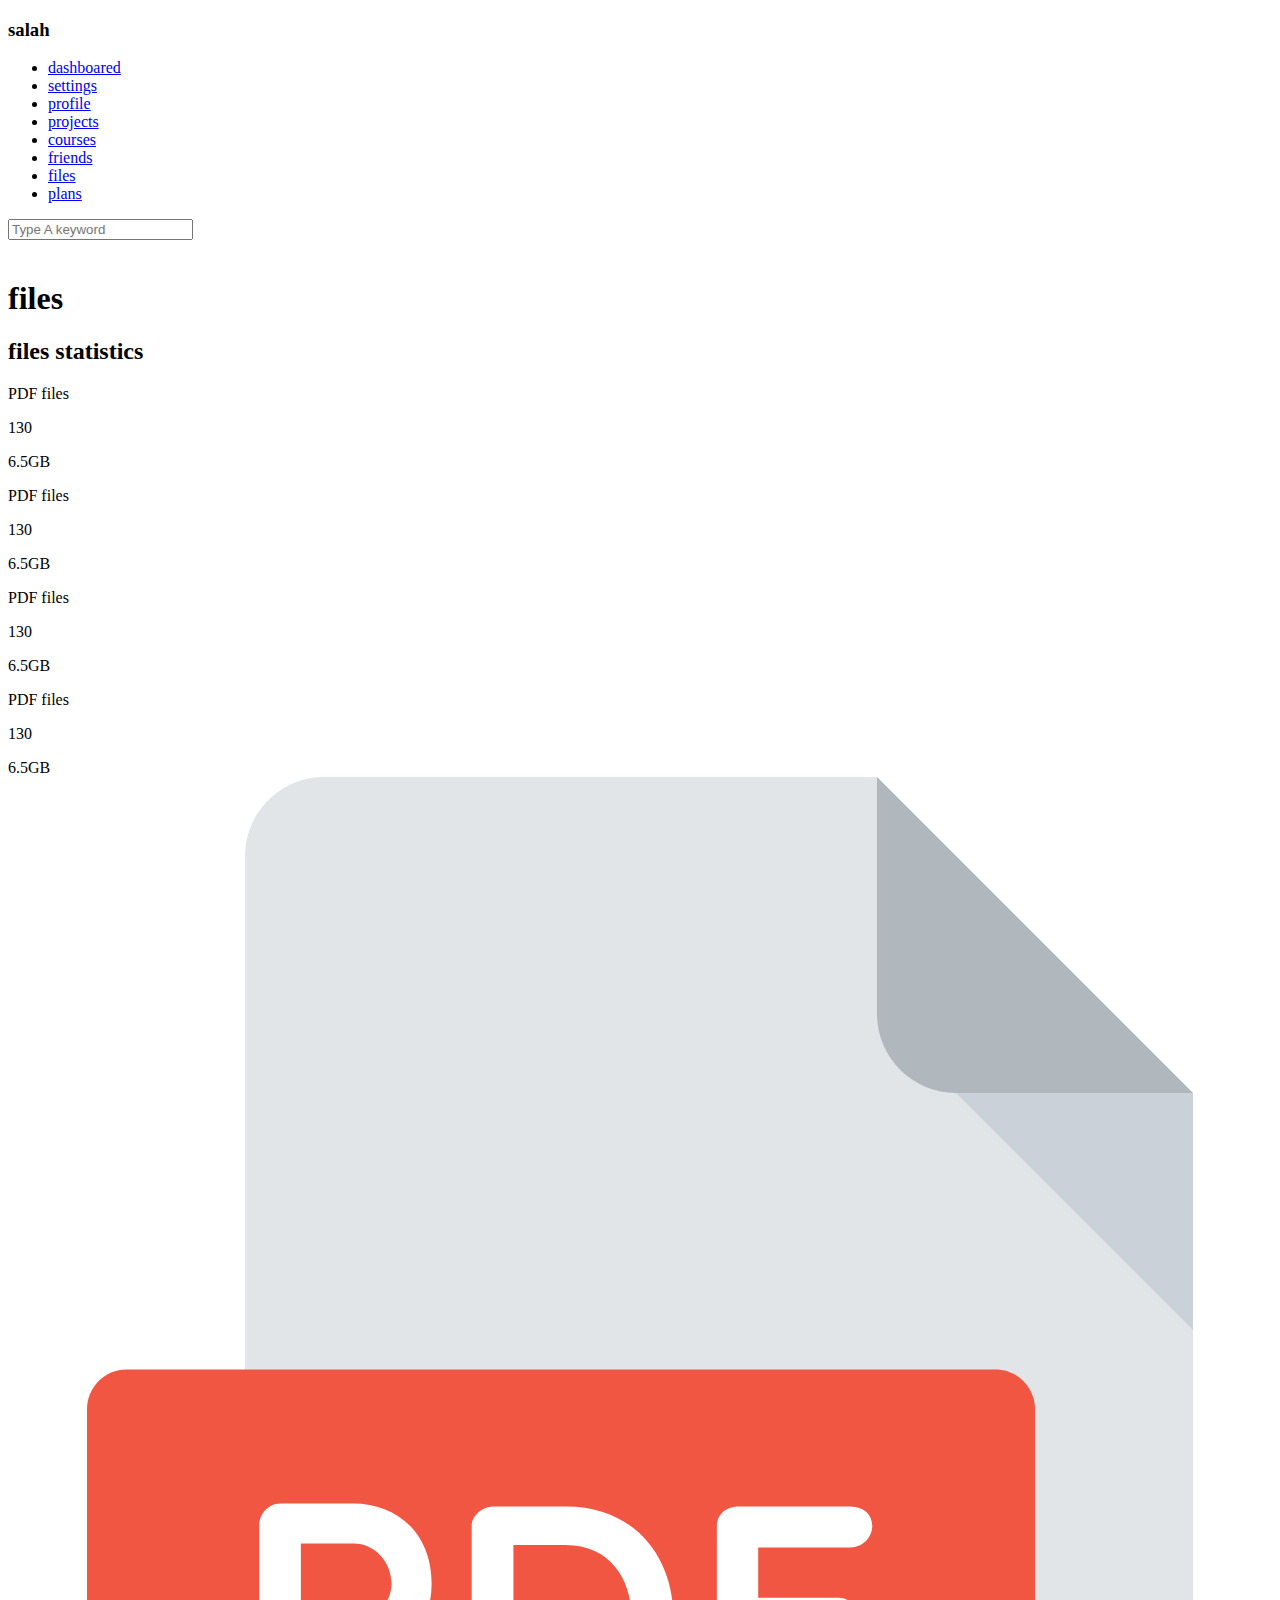
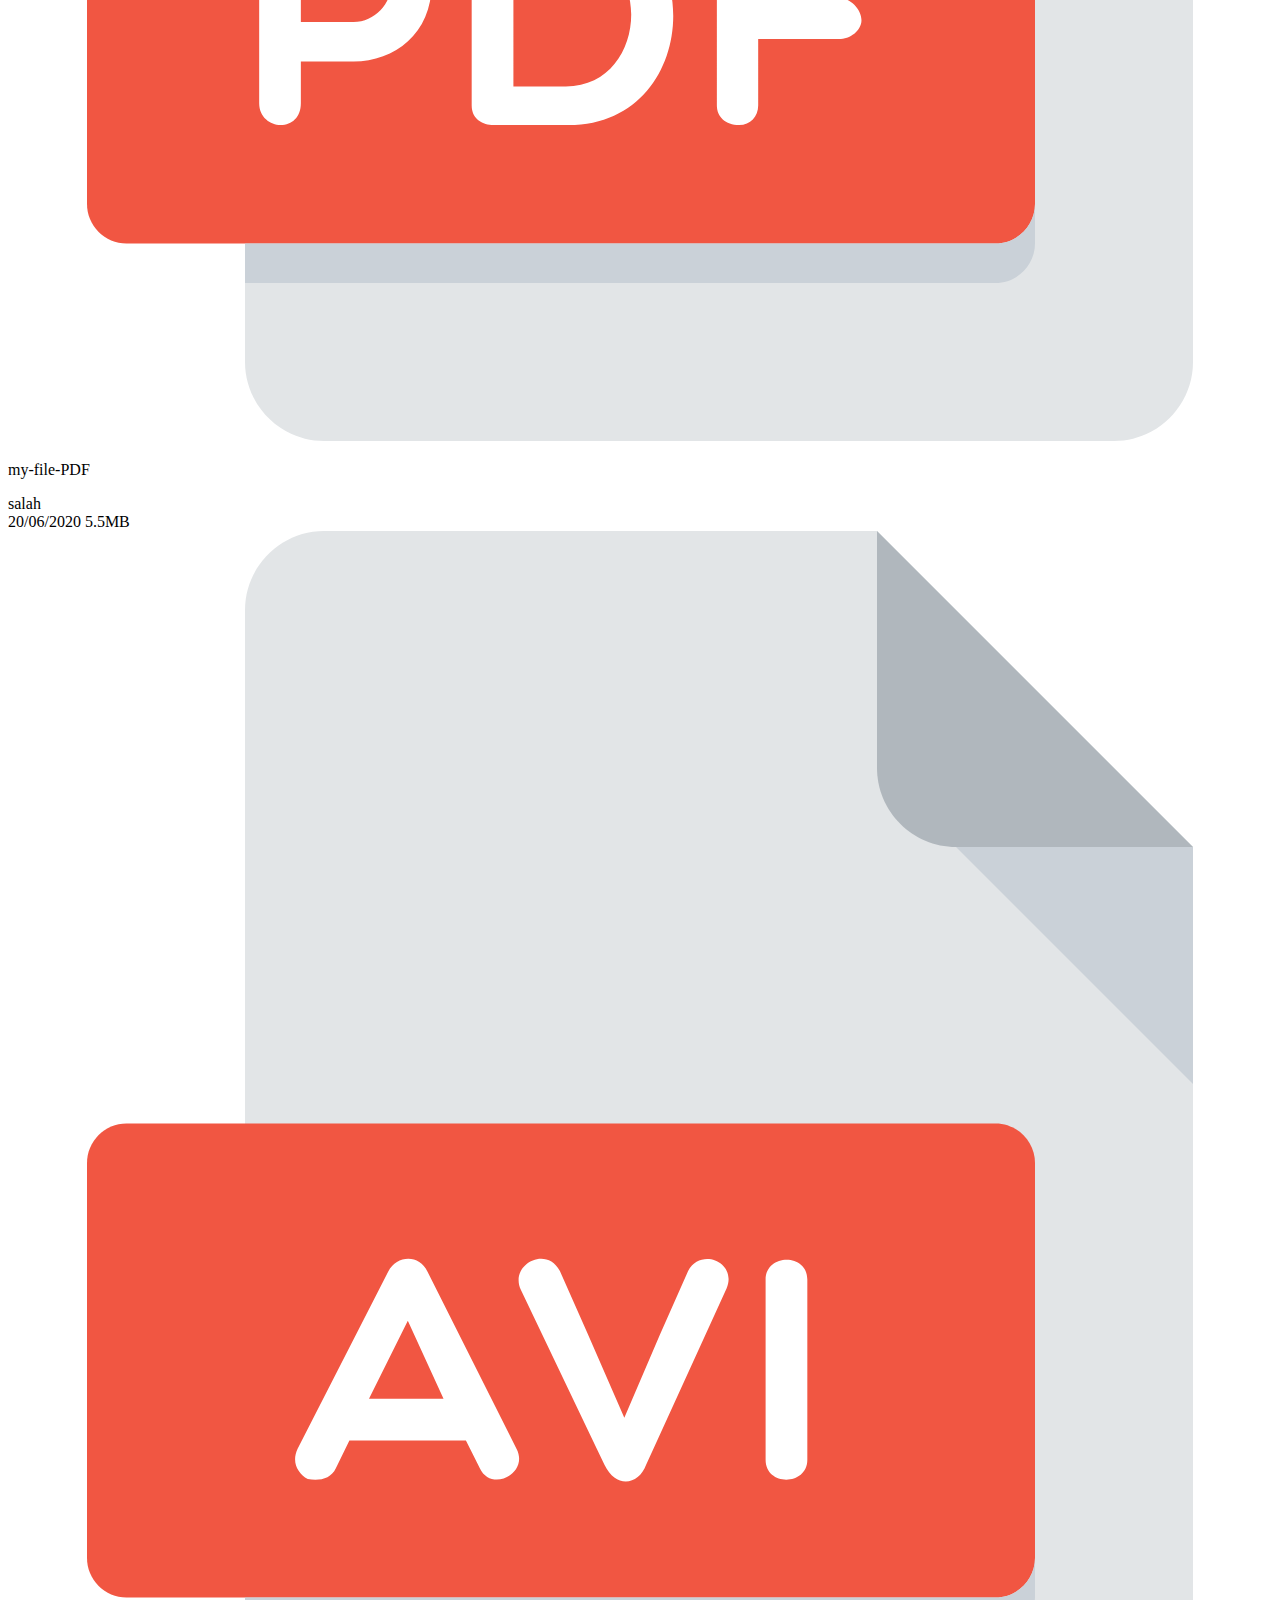
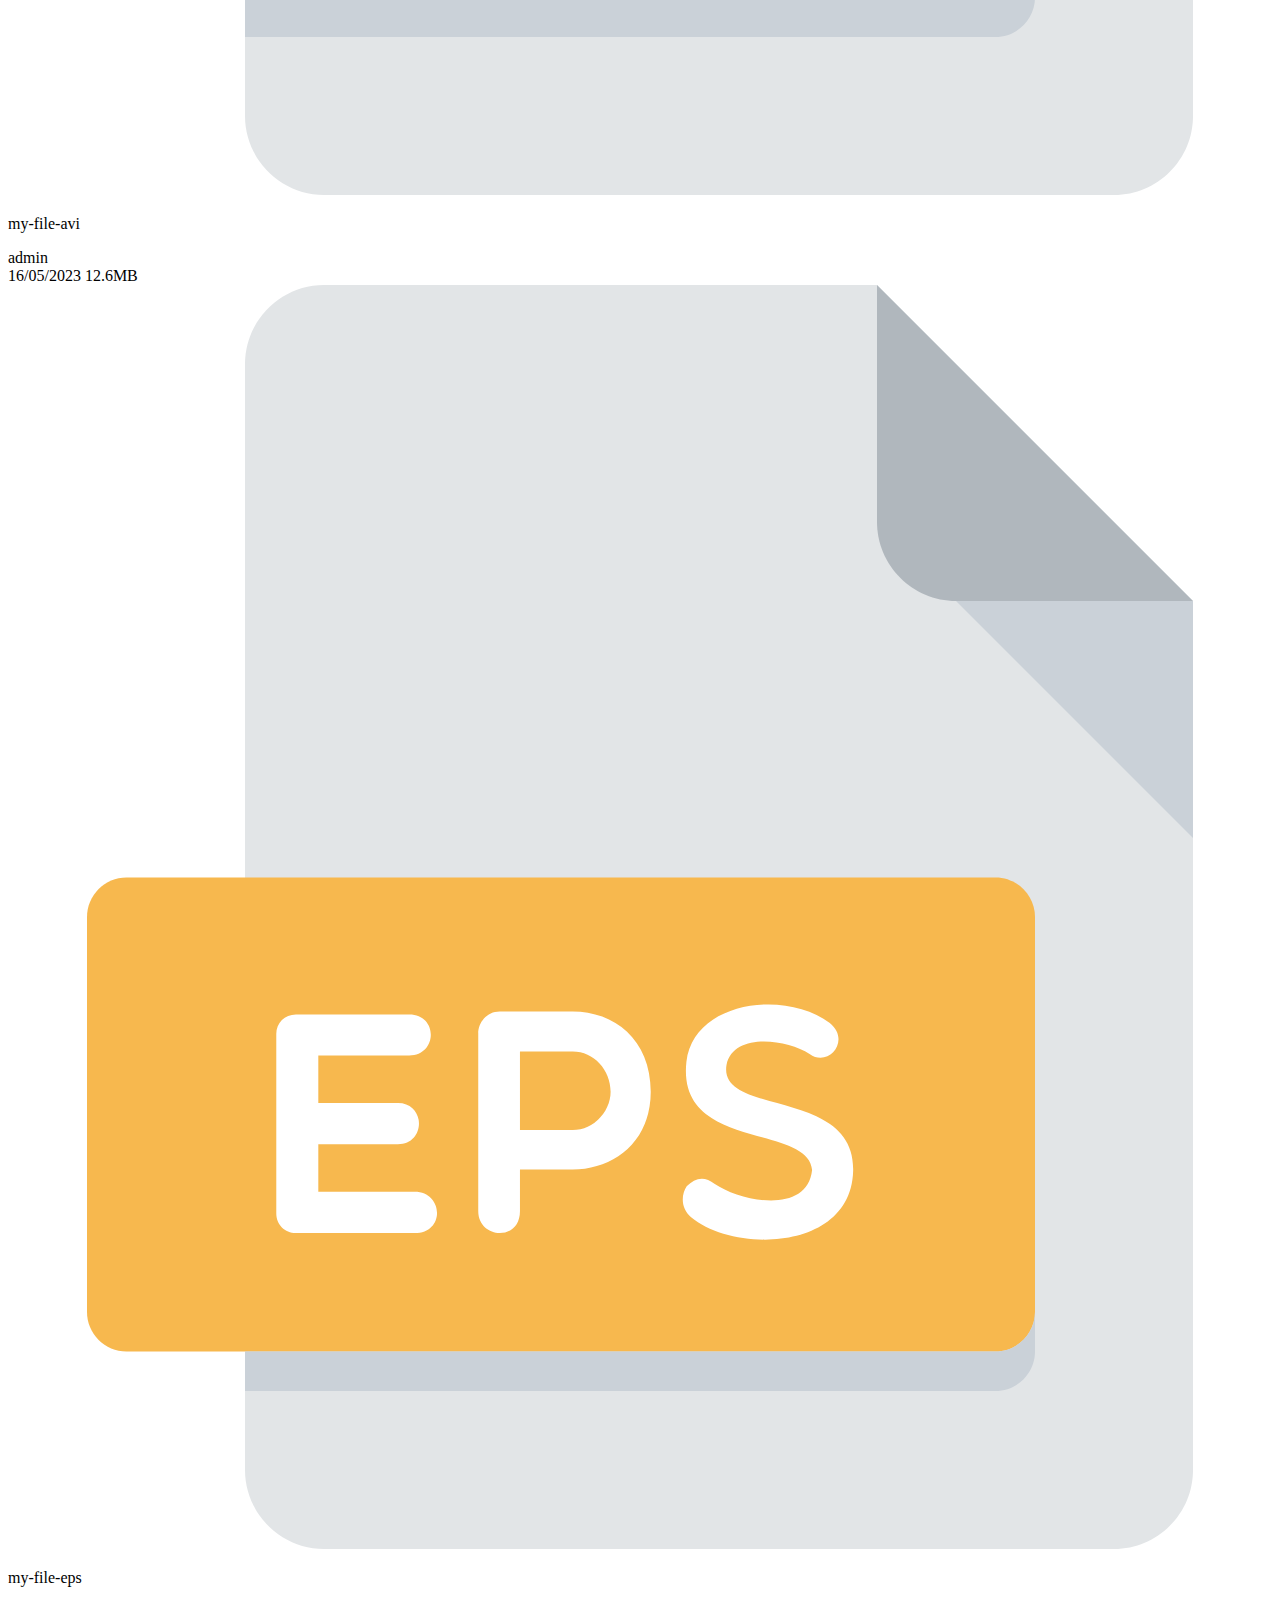
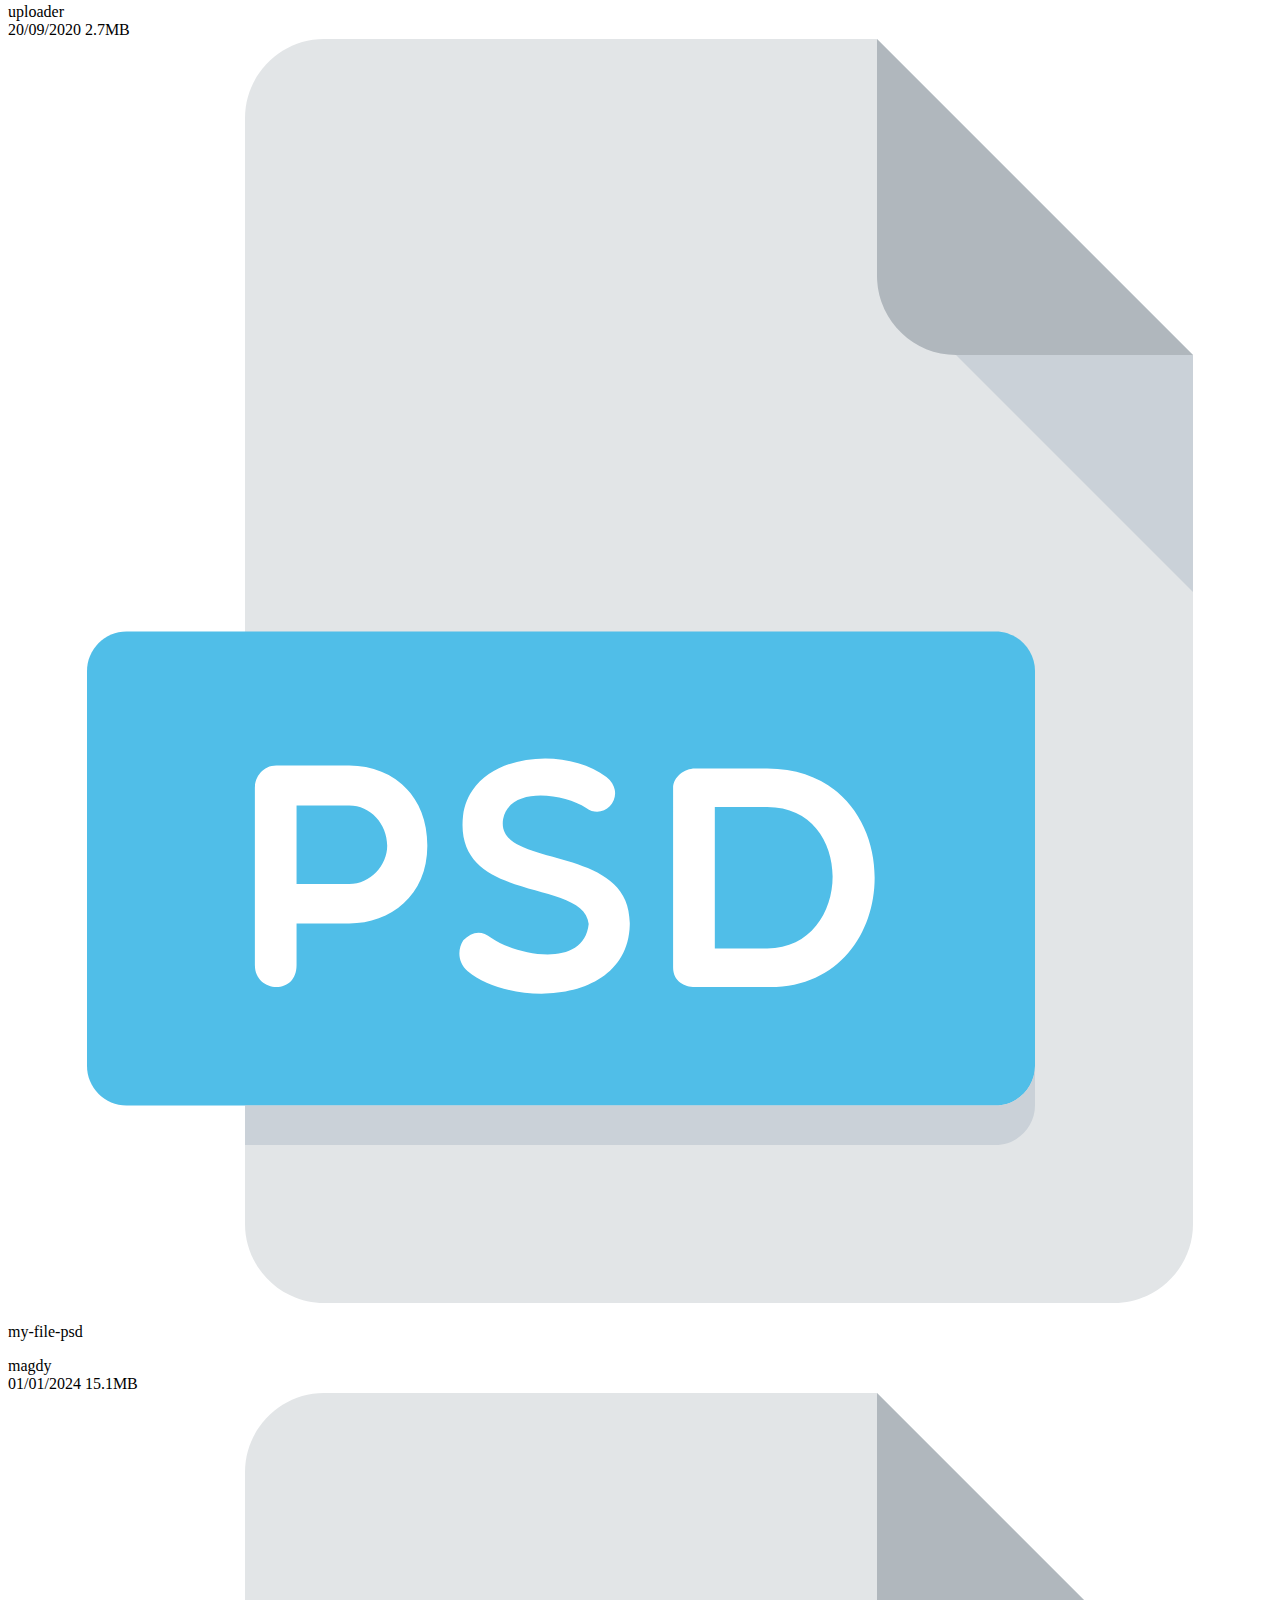
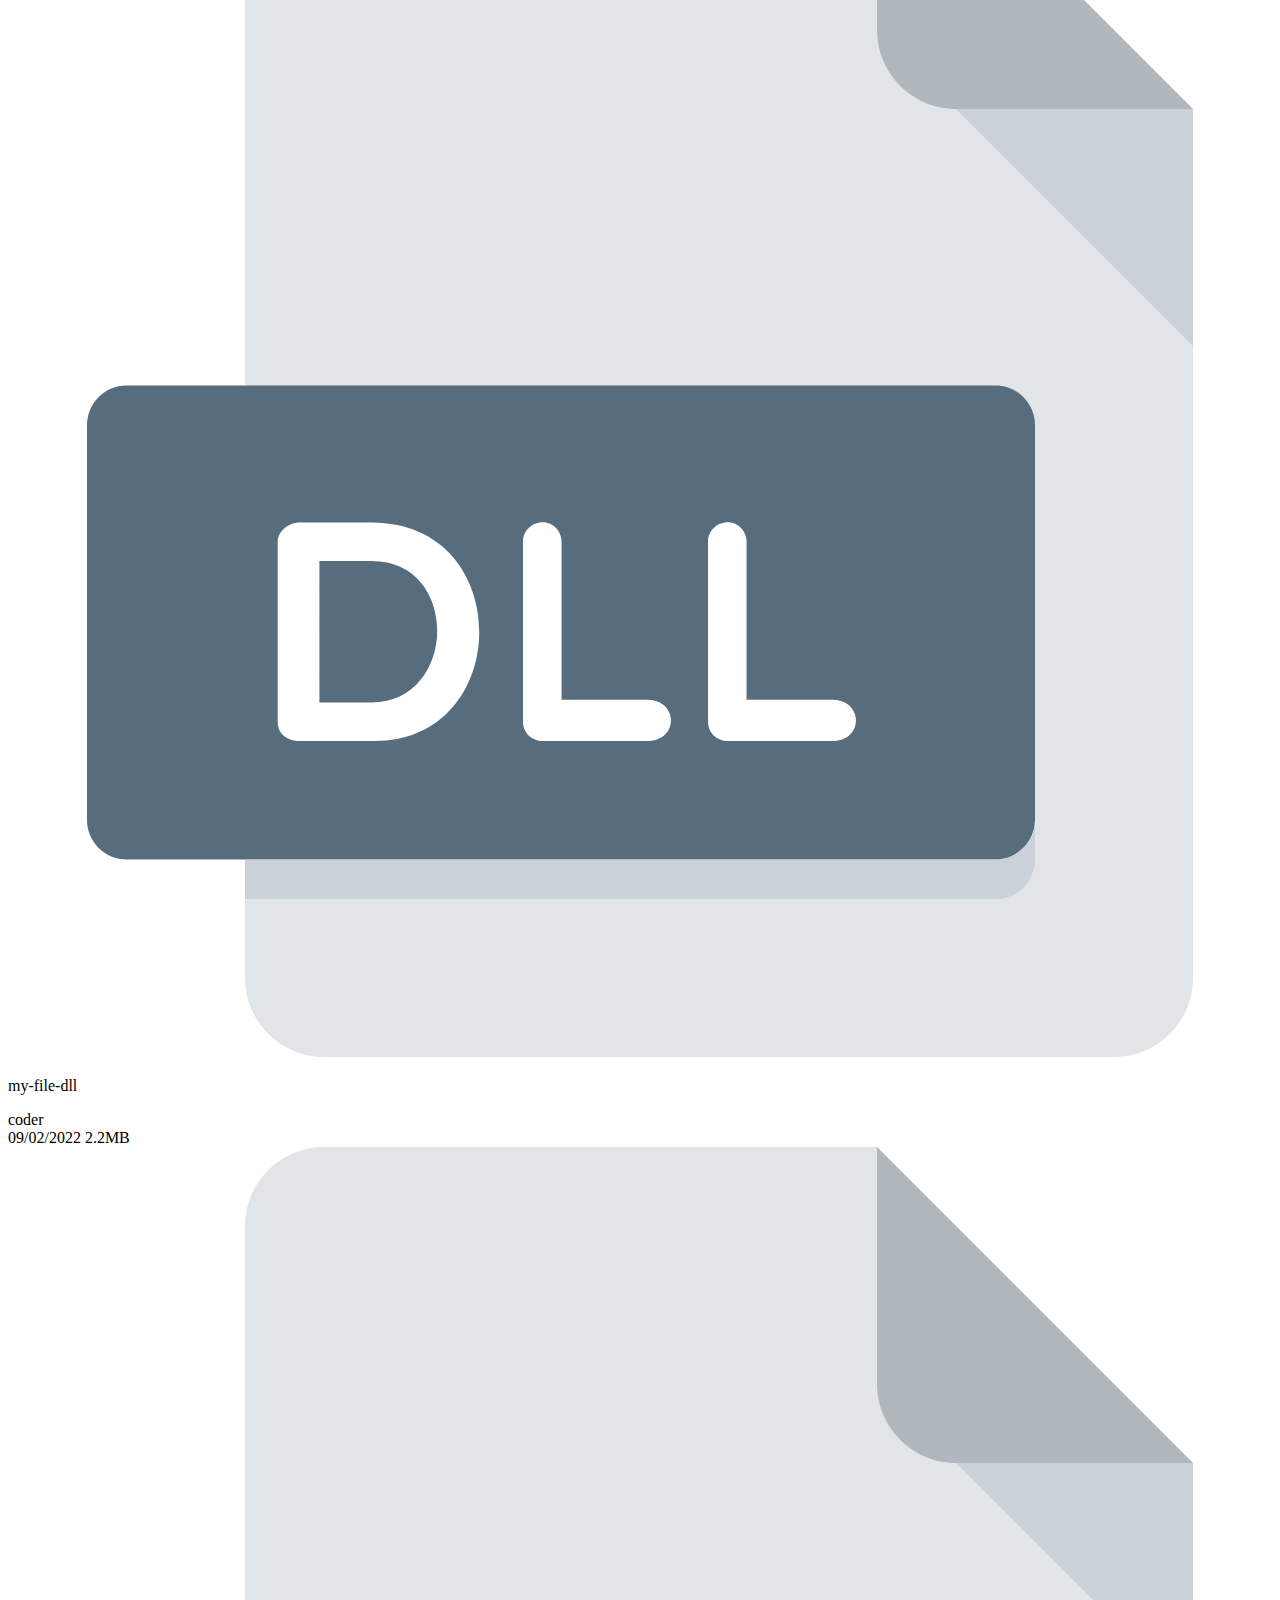
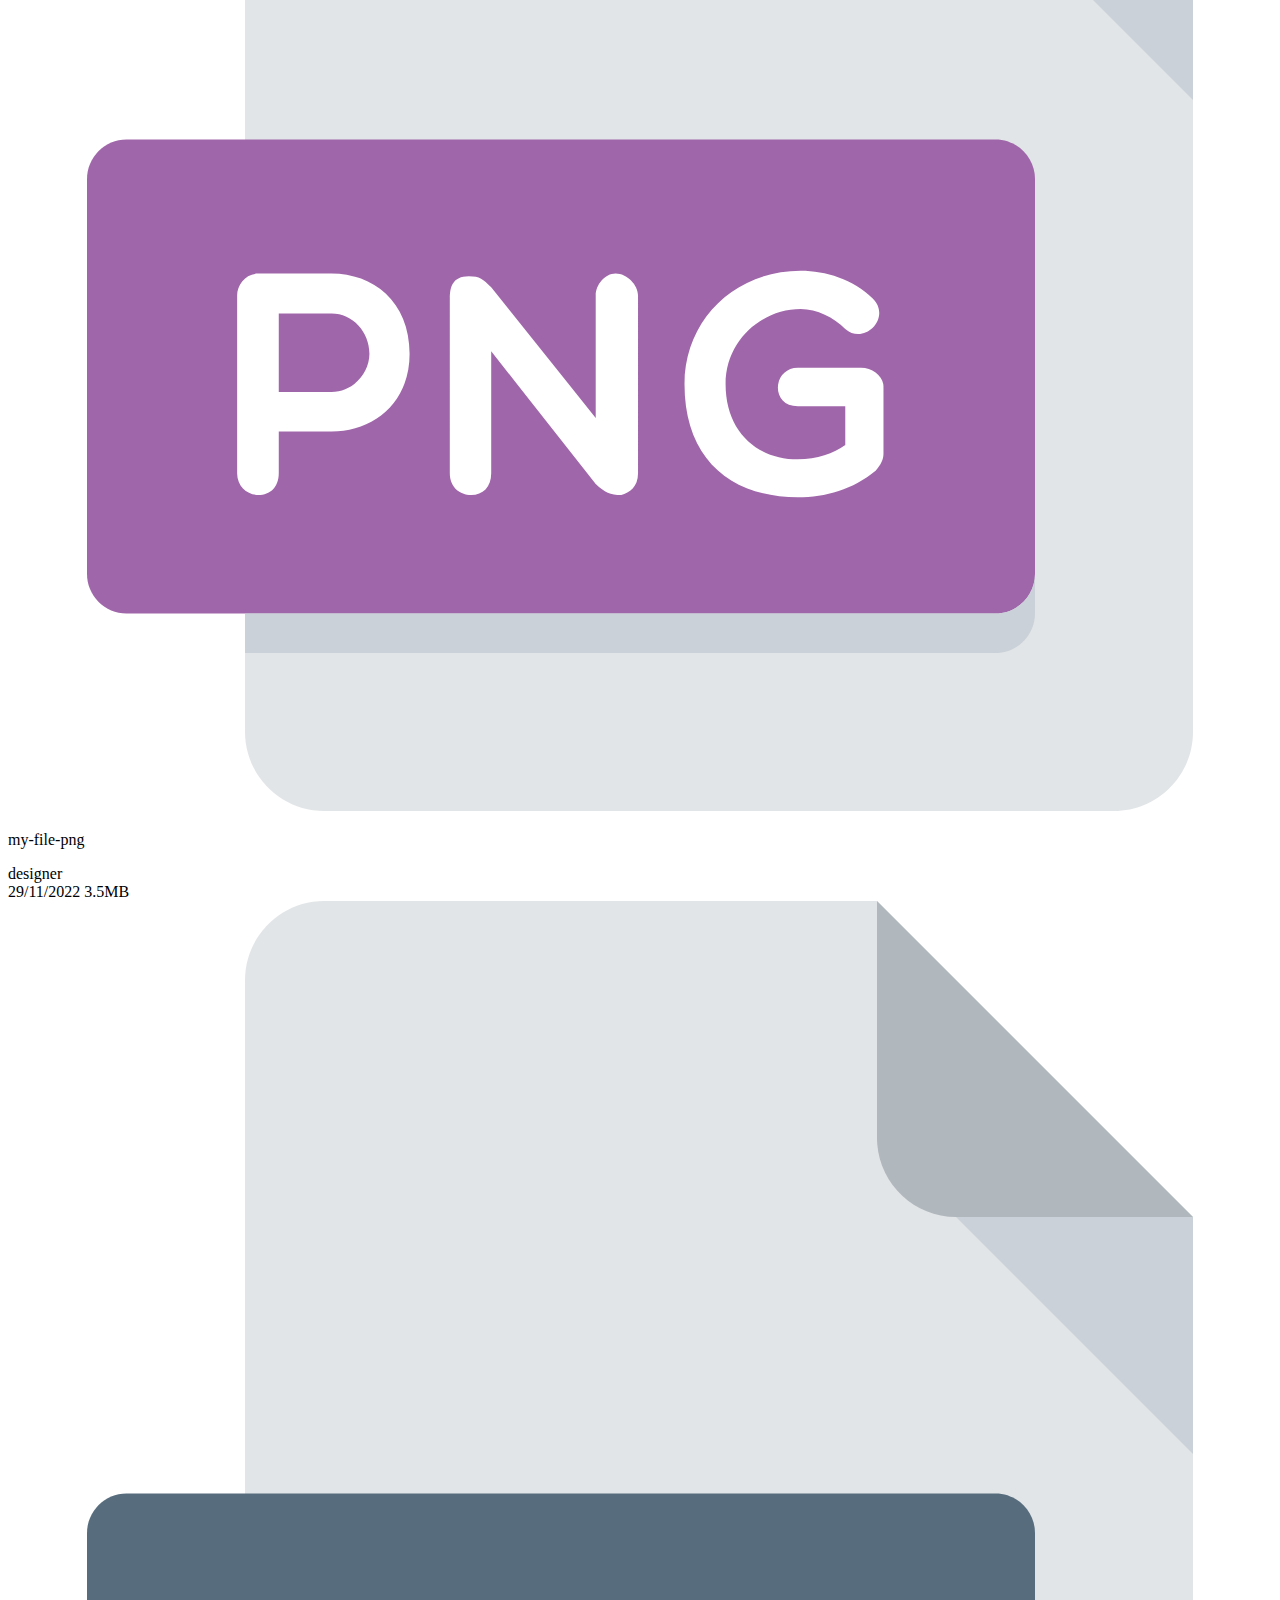
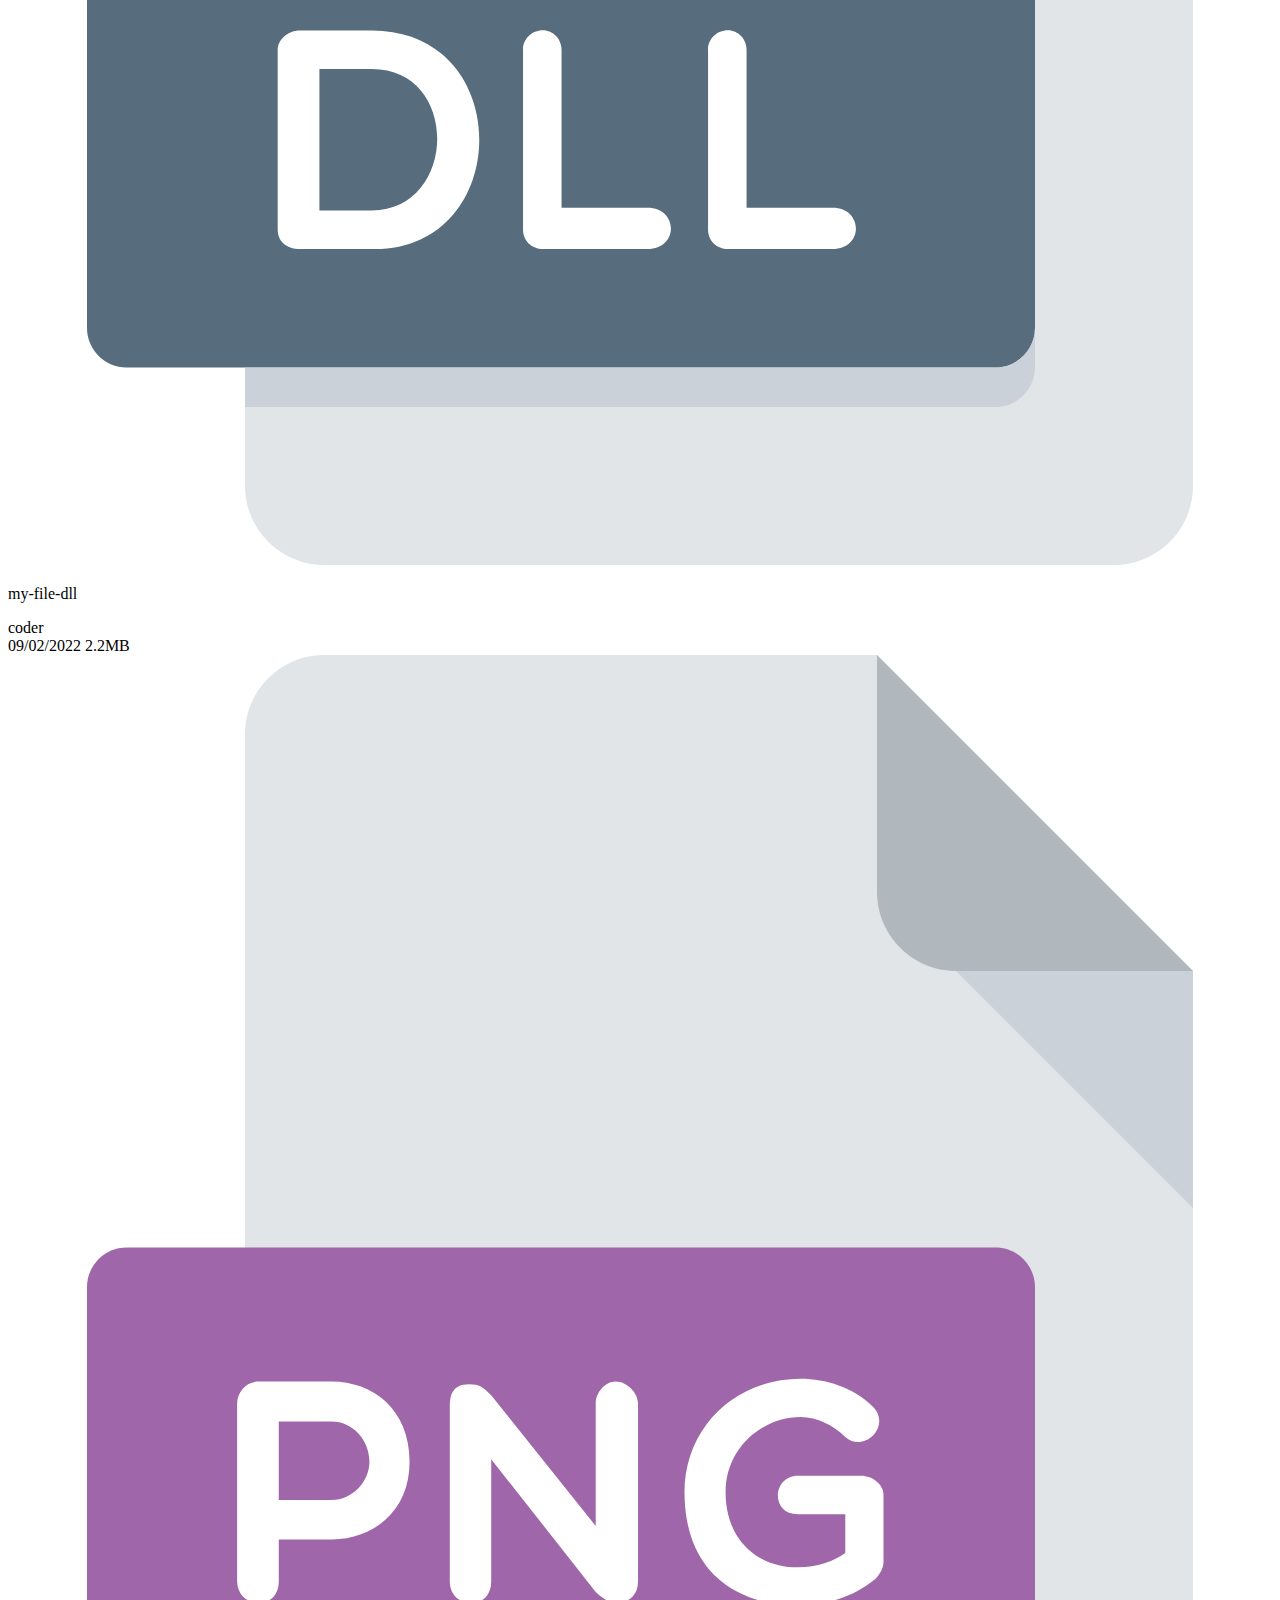
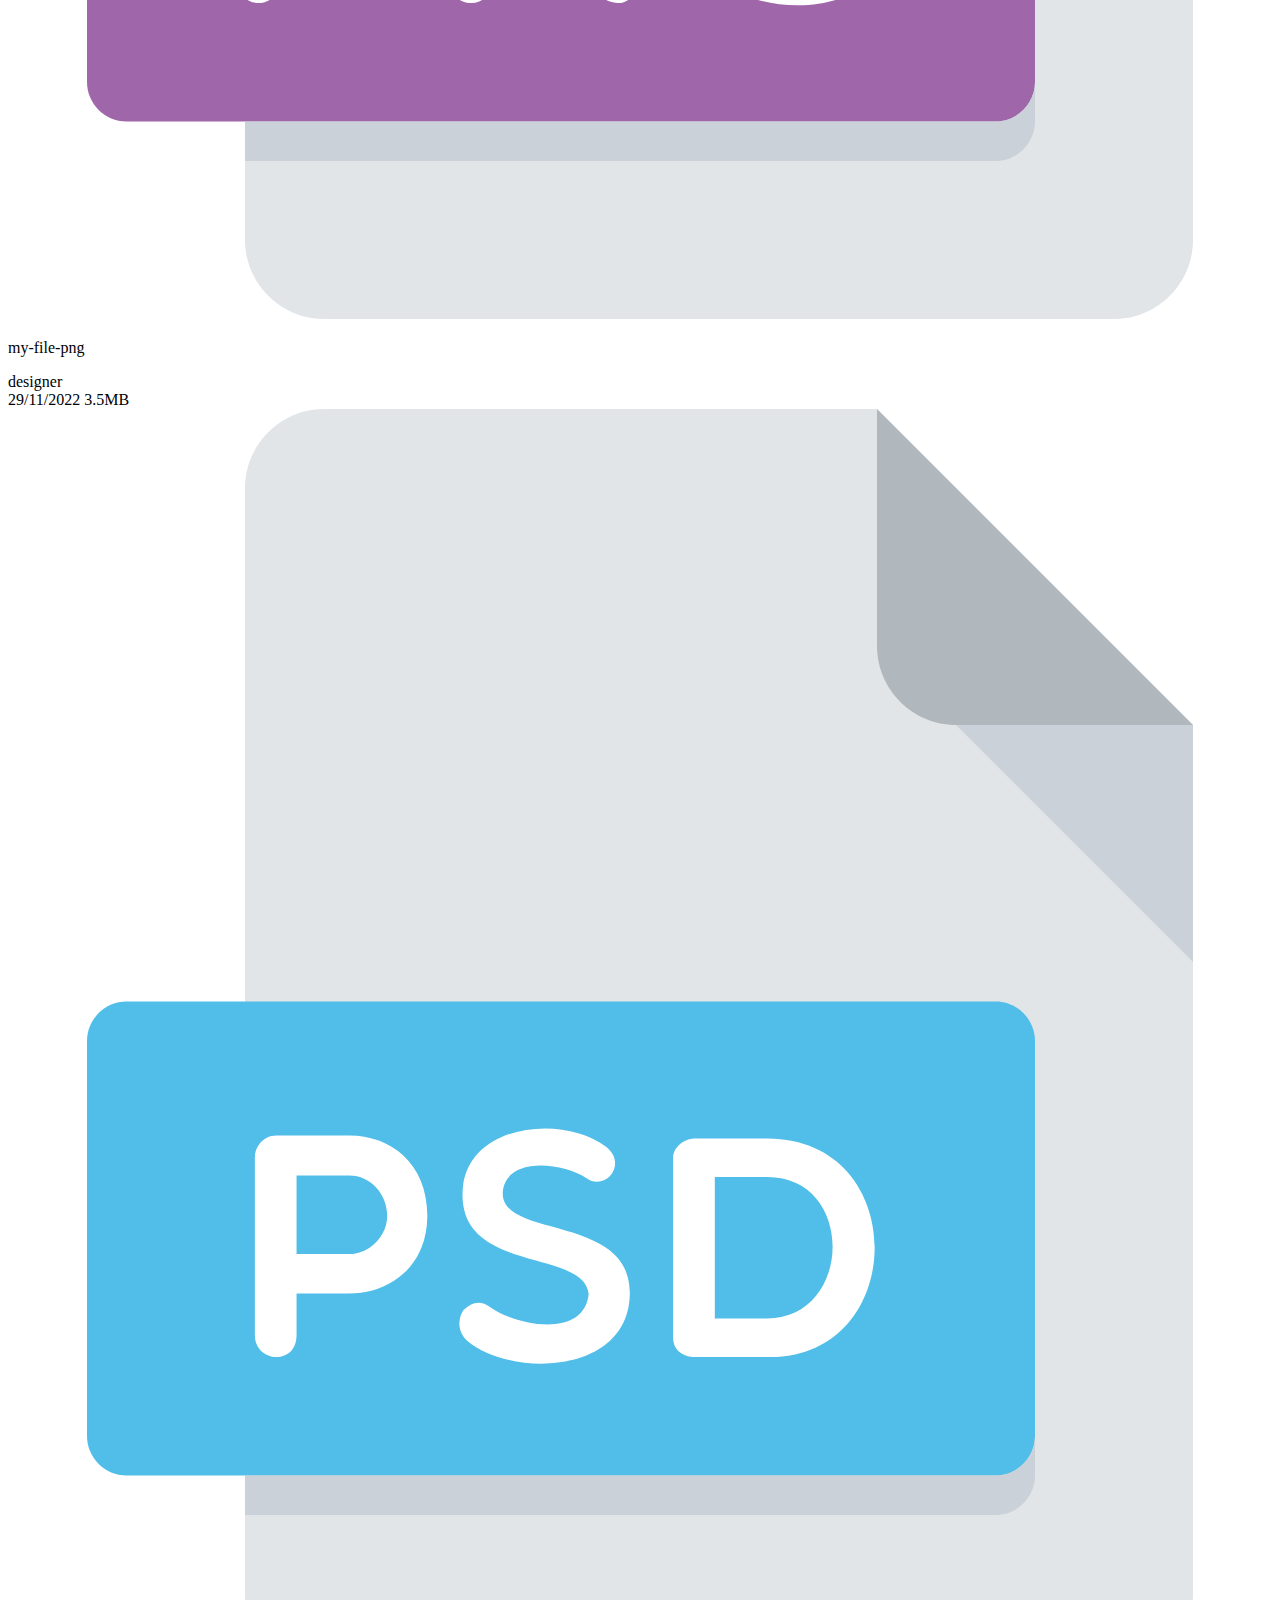
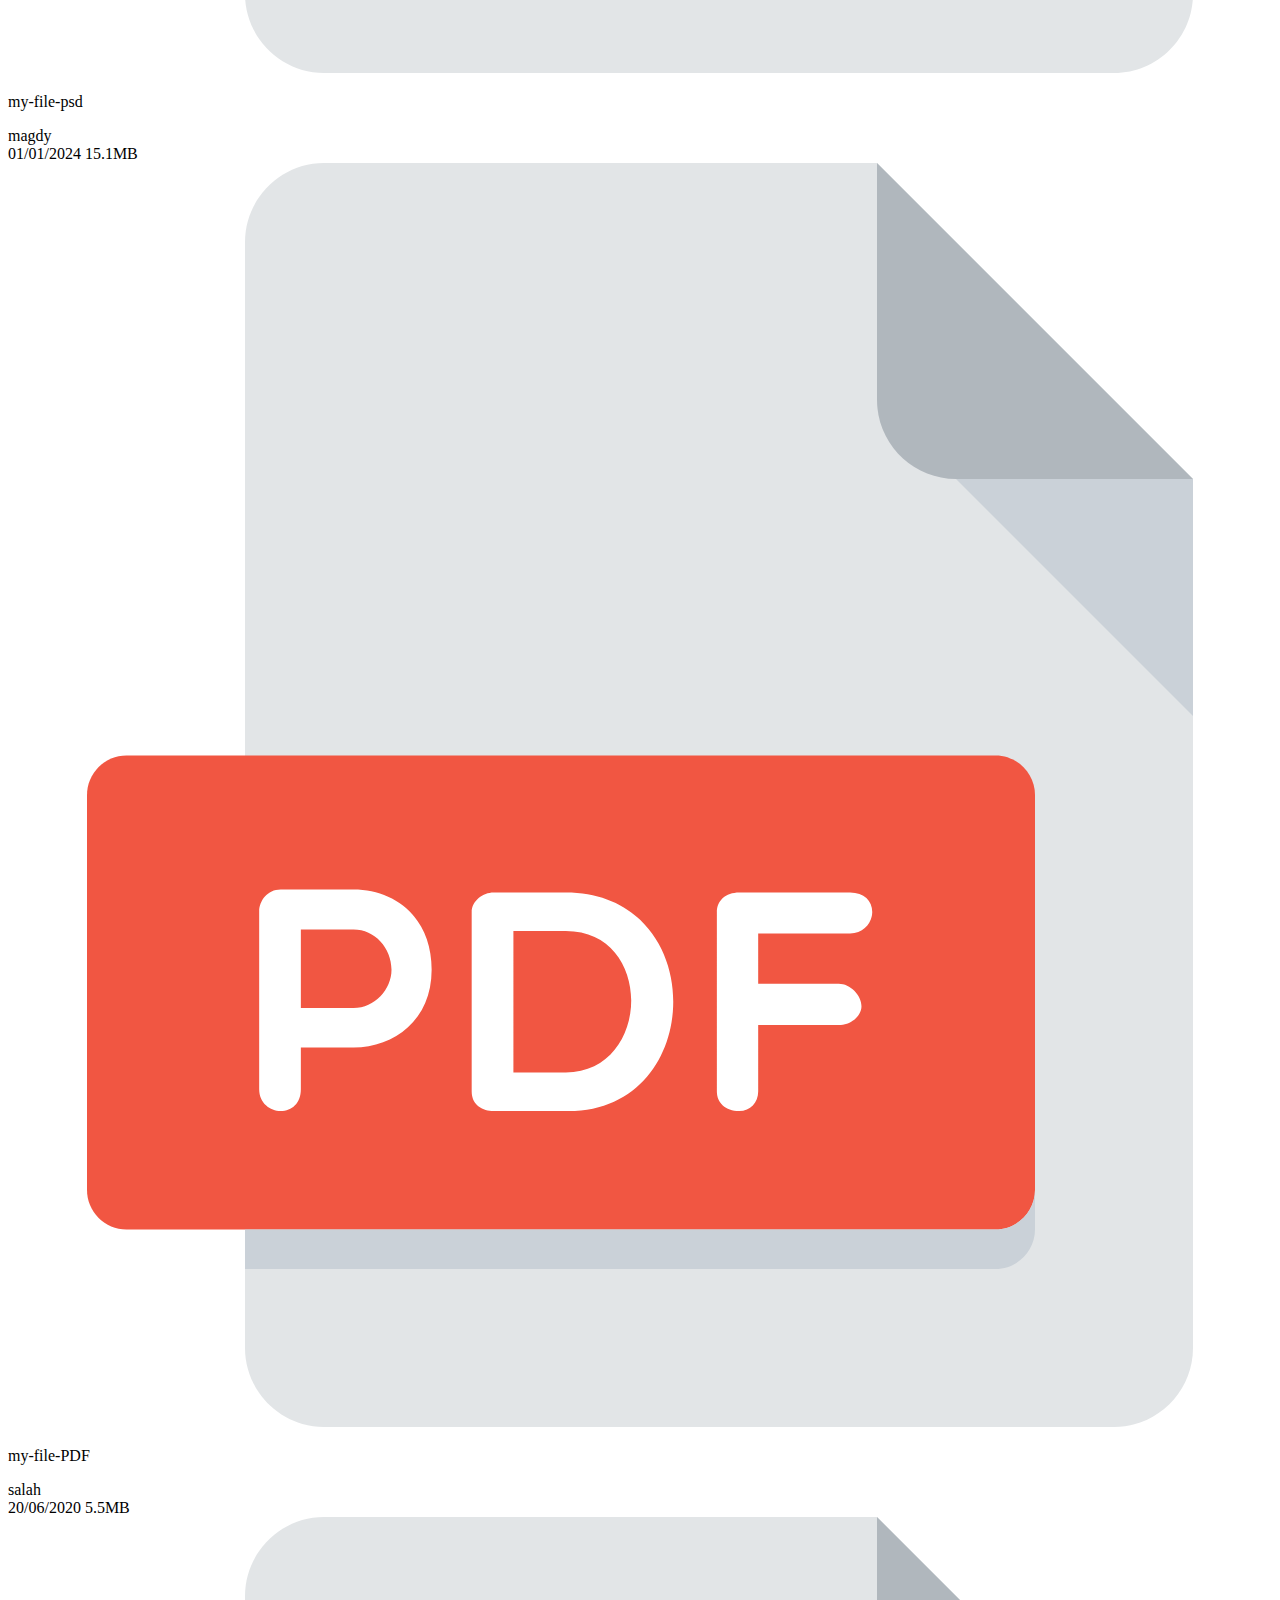
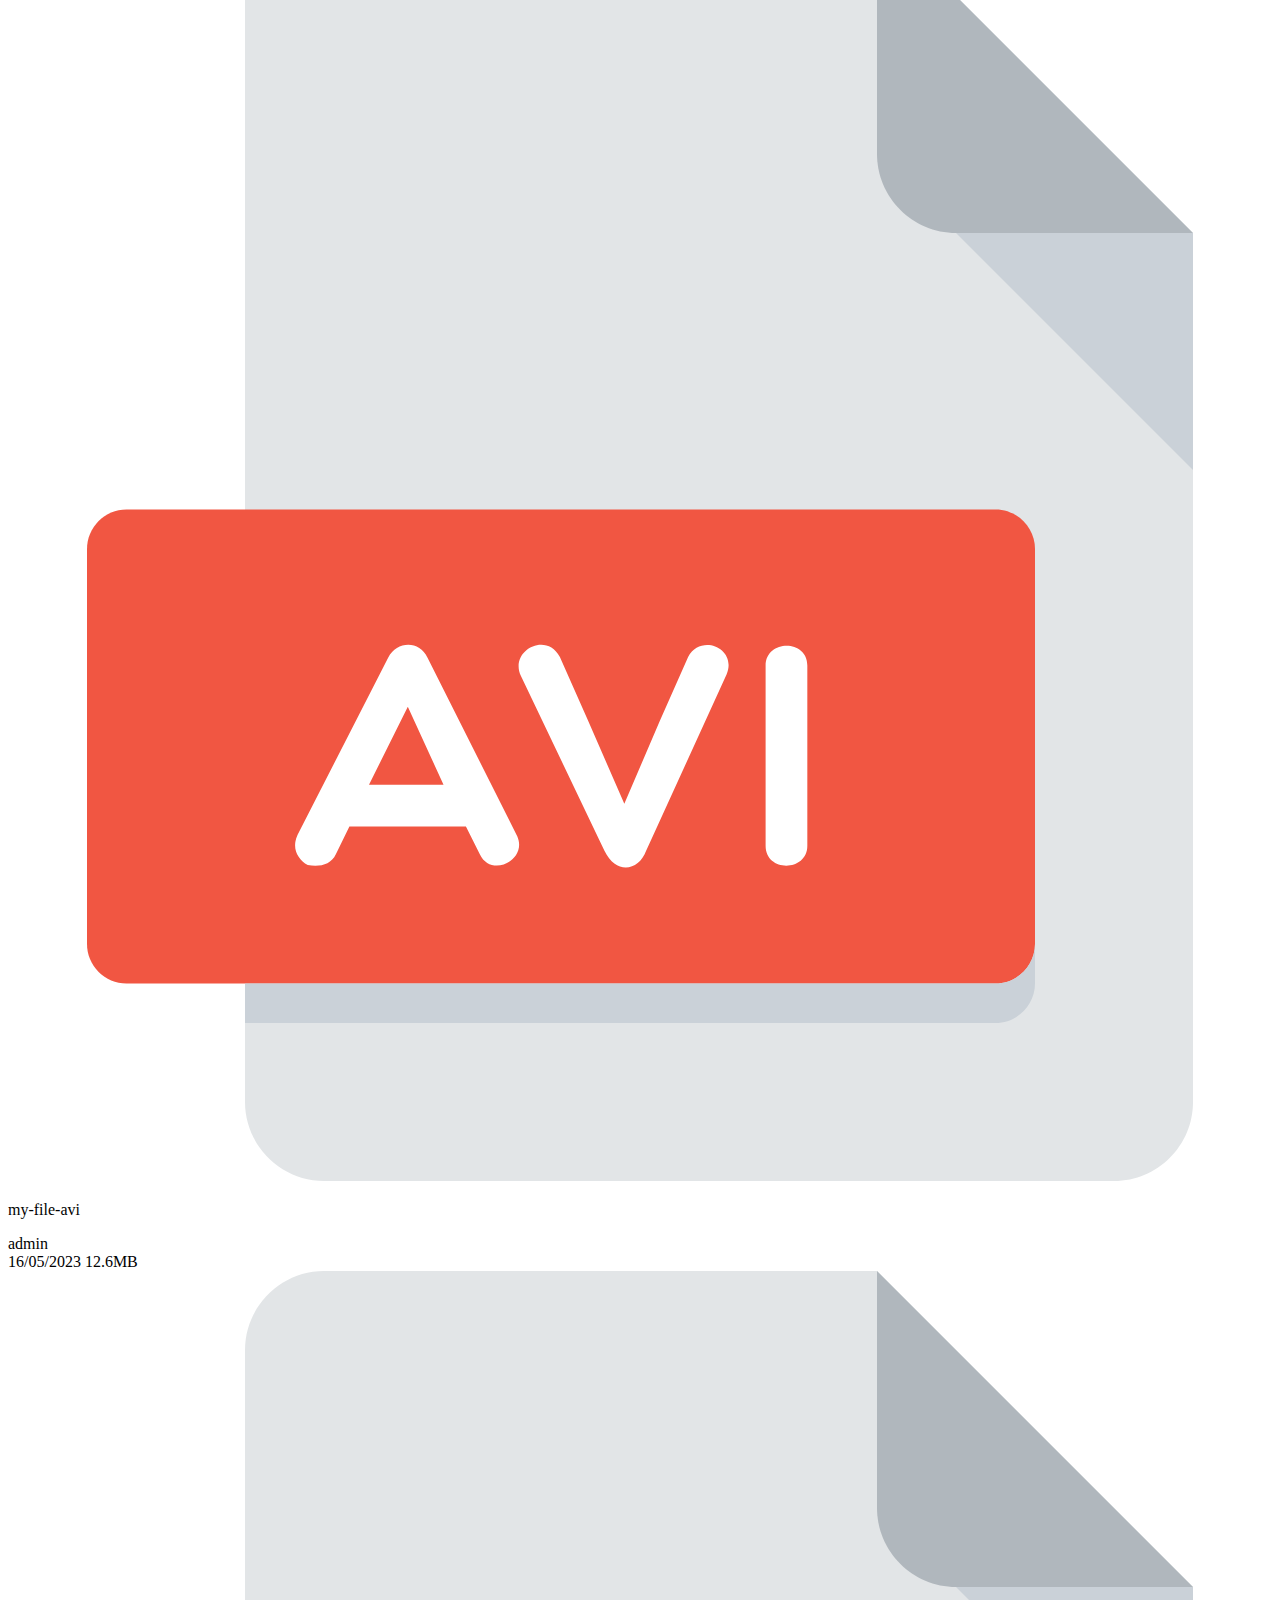
==== files.html @ 94bbf9c2 "main project files" ====
<!DOCTYPE html>
<html lang="en">
  <head>
    <meta charset="UTF-8" />
    <meta name="viewport" content="width=device-width, initial-scale=1.0" />
    <!-- all.min css file -->
    <link rel="stylesheet" href="../Html_Css_Template_Four/css/all.min.css" />
    <!-- normalize.file  -->
    <link rel="stylesheet" href="../Html_Css_Template_Four/css/normalize" />
    <!-- framework file -->
    <link rel="stylesheet" href="../Html_Css_Template_Four/css/f-work.css" />
    <!-- main css file -->
    <link rel="stylesheet" href="../Html_Css_Template_Four/css/main.css" />
    <!-- Google Fonts -->
    <link rel="preconnect" href="https://fonts.googleapis.com" />
    <link rel="preconnect" href="https://fonts.gstatic.com" crossorigin />
    <link
      href="https://fonts.googleapis.com/css2?family=Open+Sans:wght@300;500&display=swap"
      rel="stylesheet"
    />
    <title>Files</title>
  </head>
  <body class="m-0 ft-family">
    <div class="page d-flex">
      <div class="sidebar b-sh-0-0-10-ddd bg-white p-20 p-relative">
        <h3 class="mt-0 mb-50 p-relative txt-c txt-trans-upper">salah</h3>
        <ul class="l-style-none p-0 m-0">
          <li>
            <a
              class=" d-flex align-center p-10 c-black fs-14 rad-6"
              href="index.html"
            >
              <i class="fa-regular fa-chart-bar fa-fw"></i>
              <span class="txt-trans-capile">dashboared</span>
            </a>
          </li>
          <li>
            <a
              class="d-flex align-center p-10 c-black fs-14 rad-6"
              href="settings.html"
            >
              <i class="fa-solid fa-gear fa-fw"></i>
              <span class="txt-trans-capile">settings</span>
            </a>
          </li>
          <li>
            <a
              class="d-flex align-center p-10 c-black fs-14 rad-6"
              href="profile.html"
            >
              <i class="fa-regular fa-user fa-fw"></i>
              <span class="txt-trans-capile">profile</span>
            </a>
          </li>
          <li>
            <a
              class="d-flex align-center p-10 c-black fs-14 rad-6"
              href="projects.html"
            >
              <i class="fa-solid fa-diagram-project fa-fw"></i>
              <span class="txt-trans-capile">projects</span>
            </a>
          </li>
          <li>
            <a
              class="d-flex align-center p-10 c-black fs-14 rad-6"
              href="courses.html"
            >
              <i class="fa-solid fa-graduation-cap fa-fw"></i>
              <span class="txt-trans-capile">courses</span>
            </a>
          </li>
          <li>
            <a
              class="d-flex align-center p-10 c-black fs-14 rad-6"
              href="friends.html"
            >
              <i class="fa-regular fa-circle-user fa-fw"></i>
              <span class="txt-trans-capile">friends</span>
            </a>
          </li>
          <li>
            <a
              class="active d-flex align-center p-10 c-black fs-14 rad-6"
              href="files.html"
            >
              <i class="fa-regular fa-file fa-fw"></i>
              <span class="txt-trans-capile"> files</span>
            </a>
          </li>
          <li>
            <a
              class="d-flex align-center p-10 c-black fs-14 rad-6"
              href="plans.html"
            >
              <i class="fa-regular fa-credit-card fa-fw"></i>
              <span class="txt-trans-capile">plans</span>
            </a>
          </li>
        </ul>
      </div>
      <div class="content w-full over-hidd">
        <!-- start head  -->
        <div class="head bg-white p-15 bettwen-center-flex b-sh-0-0-10-ddd">
          <div class="search p-relative">
            <input
              class="p-10 rad-10 w-180 border-1-s-ccc out-none pl-30 transi-03"
              type="search"
              placeholder="Type A keyword"
            />
          </div>
          <div class="icons d-flex align-center">
            <span class="notification p-relative"
              ><i class="fa-regular fa-bell fa-lg"></i
            ></span>
            <img
              class="rad-halh h-32 w-32 ml-15"
              src="../Html_Css_Template_Four/images/avatar-04.png"
              alt=""
            />
          </div>
        </div>
        <!-- end head  -->
        <h1 class="txt-trans-capile p-relative m-20 mb-40">files</h1>
        <div class="files-page d-flex m-20 gap-20 align-start f-direc-column-mobile f-direc-row-reverse ">
            <div class="file-stats d-flex p-20 bg-white min-w-260 rad-10 flex-1 flex-w-w ">
                <h2 class="txt-trans-capile txt-c-mobile mt-0 w-full">files statistics</h2>
                <div class="box d-flex align-center mb-15 p-15 border-1-s-eee w-full rad-6">
                    <div class="icon center-flex p-20 bg-less-blue w-20 h-20 mr-10">
                        <i class="fa-regular fa-file-pdf fa-lg c-blue"></i>
                    </div>
                    <div class="info">
                        <p class="m-0 mb-5 fs-13">PDF files</p>
                        <p class="m-0 c-grey fs-13">130</p>
                    </div>
                    <span class="c-grey fs-13 ml-auto">6.5GB</span>
                </div>
                <div class="box d-flex align-center mb-15 p-15 border-1-s-eee w-full rad-6">
                    <div class="icon center-flex p-20 bg-less-blue w-20 h-20 mr-10">
                        <i class="fa-regular fa-file-pdf fa-lg c-blue"></i>
                    </div>
                    <div class="info">
                        <p class="m-0 mb-5 fs-13">PDF files</p>
                        <p class="m-0 c-grey fs-13">130</p>
                    </div>
                    <span class="c-grey fs-13 ml-auto">6.5GB</span>
                </div>
                <div class="box d-flex align-center mb-15 p-15 border-1-s-eee w-full rad-6">
                    <div class="icon center-flex p-20 bg-less-blue w-20 h-20 mr-10">
                        <i class="fa-regular fa-file-pdf fa-lg c-blue"></i>
                    </div>
                    <div class="info">
                        <p class="m-0 mb-5 fs-13">PDF files</p>
                        <p class="m-0 c-grey fs-13">130</p>
                    </div>
                    <span class="c-grey fs-13 ml-auto">6.5GB</span>
                </div>
                <div class="box d-flex align-center mb-15 p-15 border-1-s-eee w-full rad-6">
                    <div class="icon center-flex p-20 bg-less-blue w-20 h-20 mr-10">
                        <i class="fa-regular fa-file-pdf fa-lg c-blue"></i>
                    </div>
                    <div class="info">
                        <p class="m-0 mb-5 fs-13">PDF files</p>
                        <p class="m-0 c-grey fs-13">130</p>
                    </div>
                    <span class="c-grey fs-13 ml-auto">6.5GB</span>
                </div>
            </div>
            <div class="files gap-20 flex-3 d-grid grid-t-columns-re-au-fill-min-max-200-1fr">
                <div class="file bg-white rad-6 p-15">
                    <div class="head p-relative txt-c border-b-1-s-eee pb-10">
                        <i class="fa-solid fa-download c-grey p-absolute top-0 left-0"></i>
                        <img class="w-64 h-64 m-r-l-auto transi-03" src="images/pdf.svg" alt="">
                        <p class="txt-trans-capile txt-c m-0 mt-20 mb-10 fs-15">my-file-PDF</p>
                        <div class="salah txt-l">
                            <span class="txt-trans-capile txt-l c-grey fs-13">salah</span>
                        </div>
                    </div>
                    <div class="bottom bettwen-center-flex mt-10">
                        <span class="c-grey fs-13">20/06/2020</span>
                        <span class="c-grey fs-13">5.5MB</span>
                    </div>
                </div>
                <div class="file bg-white rad-6 p-15">
                    <div class="head p-relative txt-c border-b-1-s-eee pb-10">
                        <i class="fa-solid fa-download c-grey p-absolute top-0 left-0"></i>
                        <img class="w-64 h-64 m-r-l-auto transi-03" src="images/avi.svg" alt="">
                        <p class="txt-trans-capile txt-c m-0 mt-20 mb-10 fs-15">my-file-avi</p>
                        <div class="salah txt-l">
                            <span class="txt-trans-capile fs-13 txt-l c-grey">admin</span>
                        </div>
                    </div>
                    <div class="bottom bettwen-center-flex mt-10">
                        <span class="c-grey fs-13">16/05/2023</span>
                        <span class="c-grey fs-13">12.6MB</span>
                    </div>
                </div>
                <div class="file bg-white rad-6 p-15">
                    <div class="head p-relative txt-c border-b-1-s-eee pb-10">
                        <i class="fa-solid fa-download c-grey p-absolute top-0 left-0"></i>
                        <img class="w-64 h-64 m-r-l-auto transi-03" src="images/eps.svg" alt="">
                        <p class="txt-trans-capile txt-c m-0 mt-20 mb-10 fs-15">my-file-eps</p>
                        <div class="salah txt-l">
                            <span class="txt-trans-capile fs-13 txt-l c-grey">uploader</span>
                        </div>
                    </div>
                    <div class="bottom bettwen-center-flex mt-10">
                        <span class="c-grey fs-13">20/09/2020</span>
                        <span class="c-grey fs-13">2.7MB</span>
                    </div>
                </div>
                <div class="file bg-white rad-6 p-15">
                    <div class="head p-relative txt-c border-b-1-s-eee pb-10">
                        <i class="fa-solid fa-download c-grey p-absolute top-0 left-0"></i>
                        <img class="w-64 h-64 m-r-l-auto transi-03" src="images/psd.svg" alt="">
                        <p class="txt-trans-capile txt-c m-0 mt-20 mb-10 fs-15">my-file-psd</p>
                        <div class="salah txt-l">
                            <span class="txt-trans-capile fs-13 txt-l c-grey">magdy</span>
                        </div>
                    </div>
                    <div class="bottom bettwen-center-flex mt-10">
                        <span class="c-grey fs-13">01/01/2024</span>
                        <span class="c-grey fs-13">15.1MB</span>
                    </div>
                </div>
                <div class="file bg-white rad-6 p-15">
                    <div class="head p-relative txt-c border-b-1-s-eee pb-10">
                        <i class="fa-solid fa-download c-grey p-absolute top-0 left-0"></i>
                        <img class="w-64 h-64 m-r-l-auto transi-03" src="images/dll.svg" alt="">
                        <p class="txt-trans-capile txt-c m-0 mt-20 mb-10 fs-15">my-file-dll</p>
                        <div class="salah txt-l">
                            <span class="txt-trans-capile fs-13 txt-l c-grey">coder</span>
                        </div>
                    </div>
                    <div class="bottom bettwen-center-flex mt-10">
                        <span class="c-grey fs-13">09/02/2022</span>
                        <span class="c-grey fs-13">2.2MB</span>
                    </div>
                </div>
                <div class="file bg-white rad-6 p-15">
                    <div class="head p-relative txt-c border-b-1-s-eee pb-10">
                        <i class="fa-solid fa-download c-grey p-absolute top-0 left-0"></i>
                        <img class="w-64 h-64 m-r-l-auto transi-03" src="images/png.svg" alt="">
                        <p class="txt-trans-capile txt-c m-0 mt-20 mb-10 fs-15">my-file-png</p>
                        <div class="salah txt-l">
                            <span class="txt-trans-capile fs-13 txt-l c-grey">designer</span>
                        </div>
                    </div>
                    <div class="bottom bettwen-center-flex mt-10">
                        <span class="c-grey fs-13">29/11/2022</span>
                        <span class="c-grey fs-13">3.5MB</span>
                    </div>
                </div>
                <div class="file bg-white rad-6 p-15">
                    <div class="head p-relative txt-c border-b-1-s-eee pb-10">
                        <i class="fa-solid fa-download c-grey p-absolute top-0 left-0"></i>
                        <img class="w-64 h-64 m-r-l-auto transi-03" src="images/dll.svg" alt="">
                        <p class="txt-trans-capile txt-c m-0 mt-20 mb-10 fs-15">my-file-dll</p>
                        <div class="salah txt-l">
                            <span class="txt-trans-capile fs-13 txt-l c-grey">coder</span>
                        </div>
                    </div>
                    <div class="bottom bettwen-center-flex mt-10">
                        <span class="c-grey fs-13">09/02/2022</span>
                        <span class="c-grey fs-13">2.2MB</span>
                    </div>
                </div>
                <div class="file bg-white rad-6 p-15">
                    <div class="head p-relative txt-c border-b-1-s-eee pb-10">
                        <i class="fa-solid fa-download c-grey p-absolute top-0 left-0"></i>
                        <img class="w-64 h-64 m-r-l-auto transi-03" src="images/png.svg" alt="">
                        <p class="txt-trans-capile txt-c m-0 mt-20 mb-10 fs-15">my-file-png</p>
                        <div class="salah txt-l">
                            <span class="txt-trans-capile fs-13 txt-l c-grey">designer</span>
                        </div>
                    </div>
                    <div class="bottom bettwen-center-flex mt-10">
                        <span class="c-grey fs-13">29/11/2022</span>
                        <span class="c-grey fs-13">3.5MB</span>
                    </div>
                </div>
                <div class="file bg-white rad-6 p-15">
                    <div class="head p-relative txt-c border-b-1-s-eee pb-10">
                        <i class="fa-solid fa-download c-grey p-absolute top-0 left-0"></i>
                        <img class="w-64 h-64 m-r-l-auto transi-03" src="images/psd.svg" alt="">
                        <p class="txt-trans-capile txt-c m-0 mt-20 mb-10 fs-15">my-file-psd</p>
                        <div class="salah txt-l">
                            <span class="txt-trans-capile fs-13 txt-l c-grey">magdy</span>
                        </div>
                    </div>
                    <div class="bottom bettwen-center-flex mt-10">
                        <span class="c-grey fs-13">01/01/2024</span>
                        <span class="c-grey fs-13">15.1MB</span>
                    </div>
                </div>
                <div class="file bg-white rad-6 p-15">
                    <div class="head p-relative txt-c border-b-1-s-eee pb-10">
                        <i class="fa-solid fa-download c-grey p-absolute top-0 left-0"></i>
                        <img class="w-64 h-64 m-r-l-auto transi-03" src="images/pdf.svg" alt="">
                        <p class="txt-trans-capile txt-c m-0 mt-20 mb-10 fs-15">my-file-PDF</p>
                        <div class="salah txt-l">
                            <span class="txt-trans-capile txt-l c-grey fs-13">salah</span>
                        </div>
                    </div>
                    <div class="bottom bettwen-center-flex mt-10">
                        <span class="c-grey fs-13">20/06/2020</span>
                        <span class="c-grey fs-13">5.5MB</span>
                    </div>
                </div>
                <div class="file bg-white rad-6 p-15">
                    <div class="head p-relative txt-c border-b-1-s-eee pb-10">
                        <i class="fa-solid fa-download c-grey p-absolute top-0 left-0"></i>
                        <img class="w-64 h-64 m-r-l-auto transi-03" src="images/avi.svg" alt="">
                        <p class="txt-trans-capile txt-c m-0 mt-20 mb-10 fs-15">my-file-avi</p>
                        <div class="salah txt-l">
                            <span class="txt-trans-capile fs-13 txt-l c-grey">admin</span>
                        </div>
                    </div>
                    <div class="bottom bettwen-center-flex mt-10">
                        <span class="c-grey fs-13">16/05/2023</span>
                        <span class="c-grey fs-13">12.6MB</span>
                    </div>
                </div>
                <div class="file bg-white rad-6 p-15">
                    <div class="head p-relative txt-c border-b-1-s-eee pb-10">
                        <i class="fa-solid fa-download c-grey p-absolute top-0 left-0"></i>
                        <img class="w-64 h-64 m-r-l-auto transi-03" src="images/eps.svg" alt="">
                        <p class="txt-trans-capile txt-c m-0 mt-20 mb-10 fs-15">my-file-eps</p>
                        <div class="salah txt-l">
                            <span class="txt-trans-capile fs-13 txt-l c-grey">uploader</span>
                        </div>
                    </div>
                    <div class="bottom bettwen-center-flex mt-10">
                        <span class="c-grey fs-13">20/09/2020</span>
                        <span class="c-grey fs-13">2.7MB</span>
                    </div>
                </div>
                <div class="file bg-white rad-6 p-15">
                    <div class="head p-relative txt-c border-b-1-s-eee pb-10">
                        <i class="fa-solid fa-download c-grey p-absolute top-0 left-0"></i>
                        <img class="w-64 h-64 m-r-l-auto transi-03" src="images/pdf.svg" alt="">
                        <p class="txt-trans-capile txt-c m-0 mt-20 mb-10 fs-15">my-file-PDF</p>
                        <div class="salah txt-l">
                            <span class="txt-trans-capile txt-l c-grey fs-13">salah</span>
                        </div>
                    </div>
                    <div class="bottom bettwen-center-flex mt-10">
                        <span class="c-grey fs-13">20/06/2020</span>
                        <span class="c-grey fs-13">5.5MB</span>
                    </div>
                </div>
                <div class="file bg-white rad-6 p-15">
                    <div class="head p-relative txt-c border-b-1-s-eee pb-10">
                        <i class="fa-solid fa-download c-grey p-absolute top-0 left-0"></i>
                        <img class="w-64 h-64 m-r-l-auto transi-03" src="images/avi.svg" alt="">
                        <p class="txt-trans-capile txt-c m-0 mt-20 mb-10 fs-15">my-file-avi</p>
                        <div class="salah txt-l">
                            <span class="txt-trans-capile fs-13 txt-l c-grey">admin</span>
                        </div>
                    </div>
                    <div class="bottom bettwen-center-flex mt-10">
                        <span class="c-grey fs-13">16/05/2023</span>
                        <span class="c-grey fs-13">12.6MB</span>
                    </div>
                </div>
                <div class="file bg-white rad-6 p-15">
                    <div class="head p-relative txt-c border-b-1-s-eee pb-10">
                        <i class="fa-solid fa-download c-grey p-absolute top-0 left-0"></i>
                        <img class="w-64 h-64 m-r-l-auto transi-03" src="images/eps.svg" alt="">
                        <p class="txt-trans-capile txt-c m-0 mt-20 mb-10 fs-15">my-file-eps</p>
                        <div class="salah txt-l">
                            <span class="txt-trans-capile fs-13 txt-l c-grey">uploader</span>
                        </div>
                    </div>
                    <div class="bottom bettwen-center-flex mt-10">
                        <span class="c-grey fs-13">20/09/2020</span>
                        <span class="c-grey fs-13">2.7MB</span>
                    </div>
                </div>
                <div class="file bg-white rad-6 p-15">
                    <div class="head p-relative txt-c border-b-1-s-eee pb-10">
                        <i class="fa-solid fa-download c-grey p-absolute top-0 left-0"></i>
                        <img class="w-64 h-64 m-r-l-auto transi-03" src="images/psd.svg" alt="">
                        <p class="txt-trans-capile txt-c m-0 mt-20 mb-10 fs-15">my-file-psd</p>
                        <div class="salah txt-l">
                            <span class="txt-trans-capile fs-13 txt-l c-grey">magdy</span>
                        </div>
                    </div>
                    <div class="bottom bettwen-center-flex mt-10">
                        <span class="c-grey fs-13">01/01/2024</span>
                        <span class="c-grey fs-13">15.1MB</span>
                    </div>
                </div>
                <div class="file bg-white rad-6 p-15">
                    <div class="head p-relative txt-c border-b-1-s-eee pb-10">
                        <i class="fa-solid fa-download c-grey p-absolute top-0 left-0"></i>
                        <img class="w-64 h-64 m-r-l-auto transi-03" src="images/dll.svg" alt="">
                        <p class="txt-trans-capile txt-c m-0 mt-20 mb-10 fs-15">my-file-dll</p>
                        <div class="salah txt-l">
                            <span class="txt-trans-capile fs-13 txt-l c-grey">coder</span>
                        </div>
                    </div>
                    <div class="bottom bettwen-center-flex mt-10">
                        <span class="c-grey fs-13">09/02/2022</span>
                        <span class="c-grey fs-13">2.2MB</span>
                    </div>
                </div>
                <div class="file bg-white rad-6 p-15">
                    <div class="head p-relative txt-c border-b-1-s-eee pb-10">
                        <i class="fa-solid fa-download c-grey p-absolute top-0 left-0"></i>
                        <img class="w-64 h-64 m-r-l-auto transi-03" src="images/png.svg" alt="">
                        <p class="txt-trans-capile txt-c m-0 mt-20 mb-10 fs-15">my-file-png</p>
                        <div class="salah txt-l">
                            <span class="txt-trans-capile fs-13 txt-l c-grey">designer</span>
                        </div>
                    </div>
                    <div class="bottom bettwen-center-flex mt-10">
                        <span class="c-grey fs-13">29/11/2022</span>
                        <span class="c-grey fs-13">3.5MB</span>
                    </div>
                </div>
            </div>
        </div>
      </div>
    </div>
  </body>
</html>
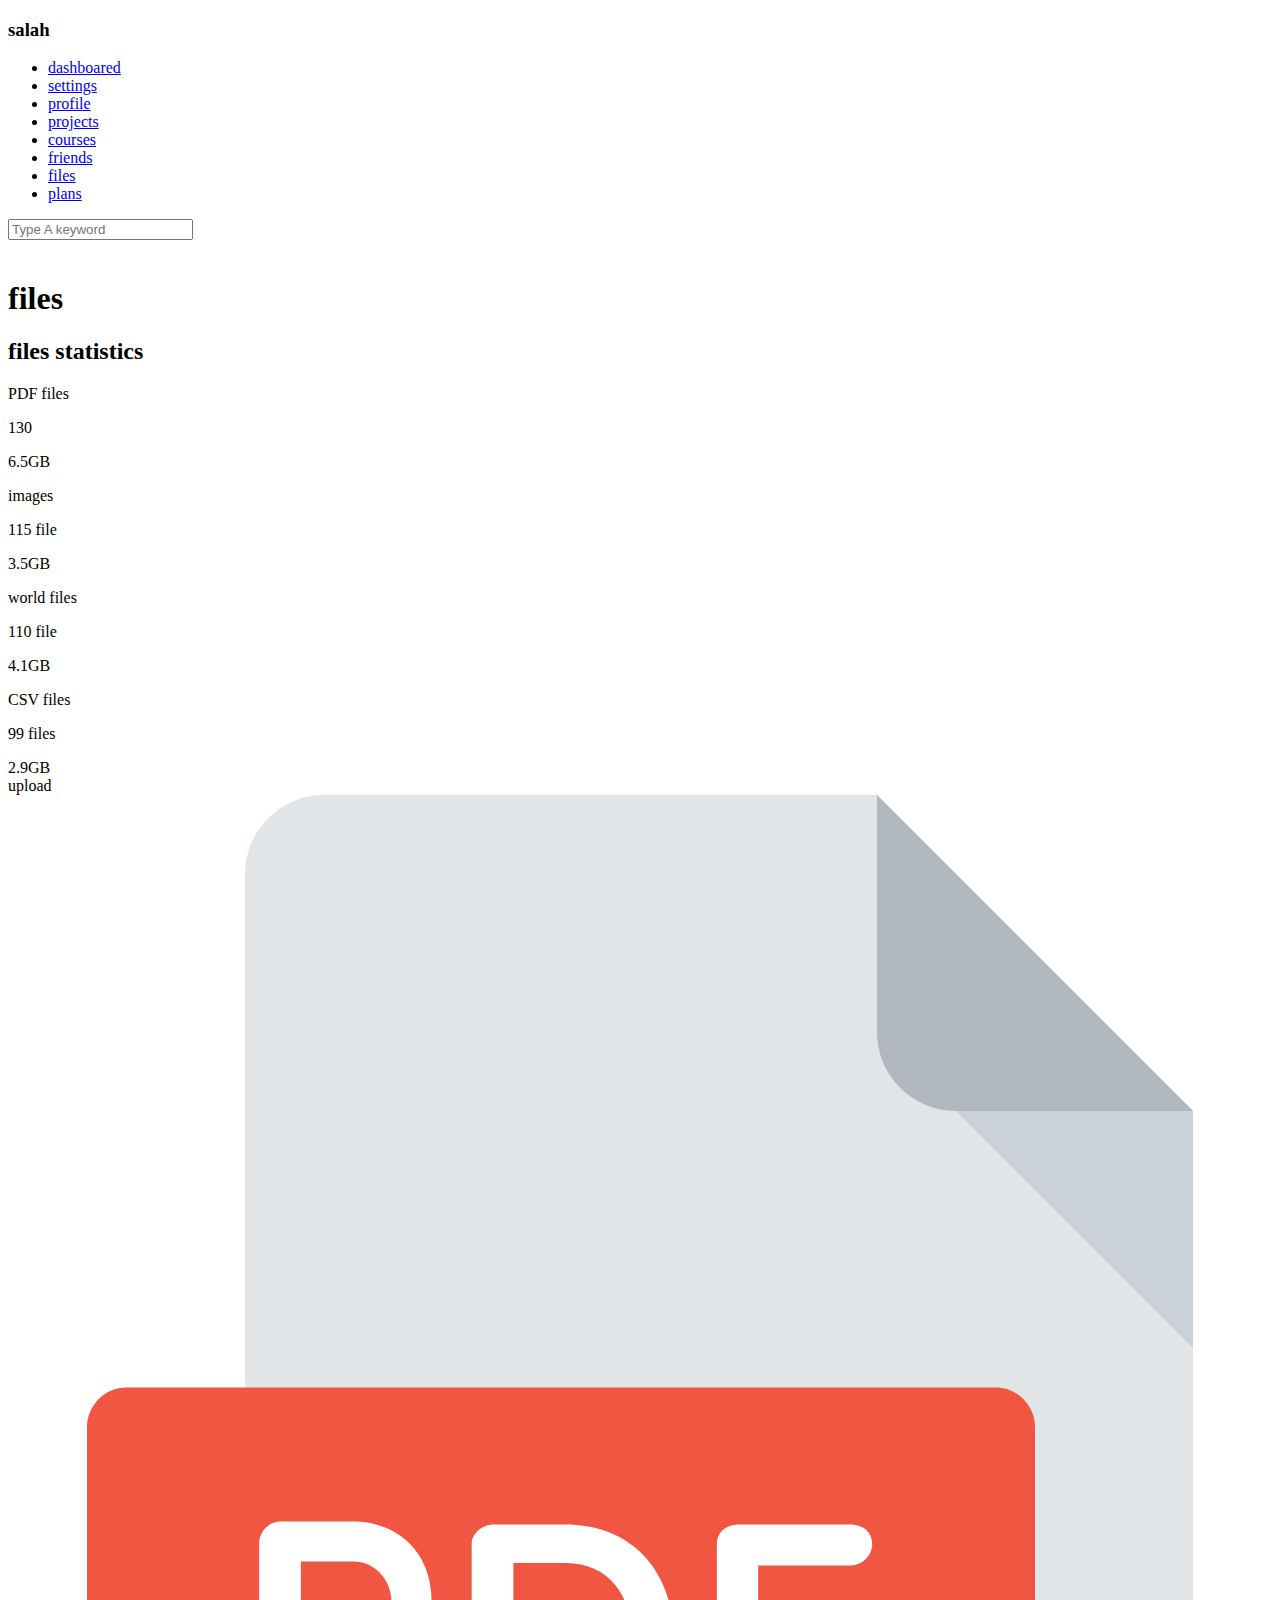
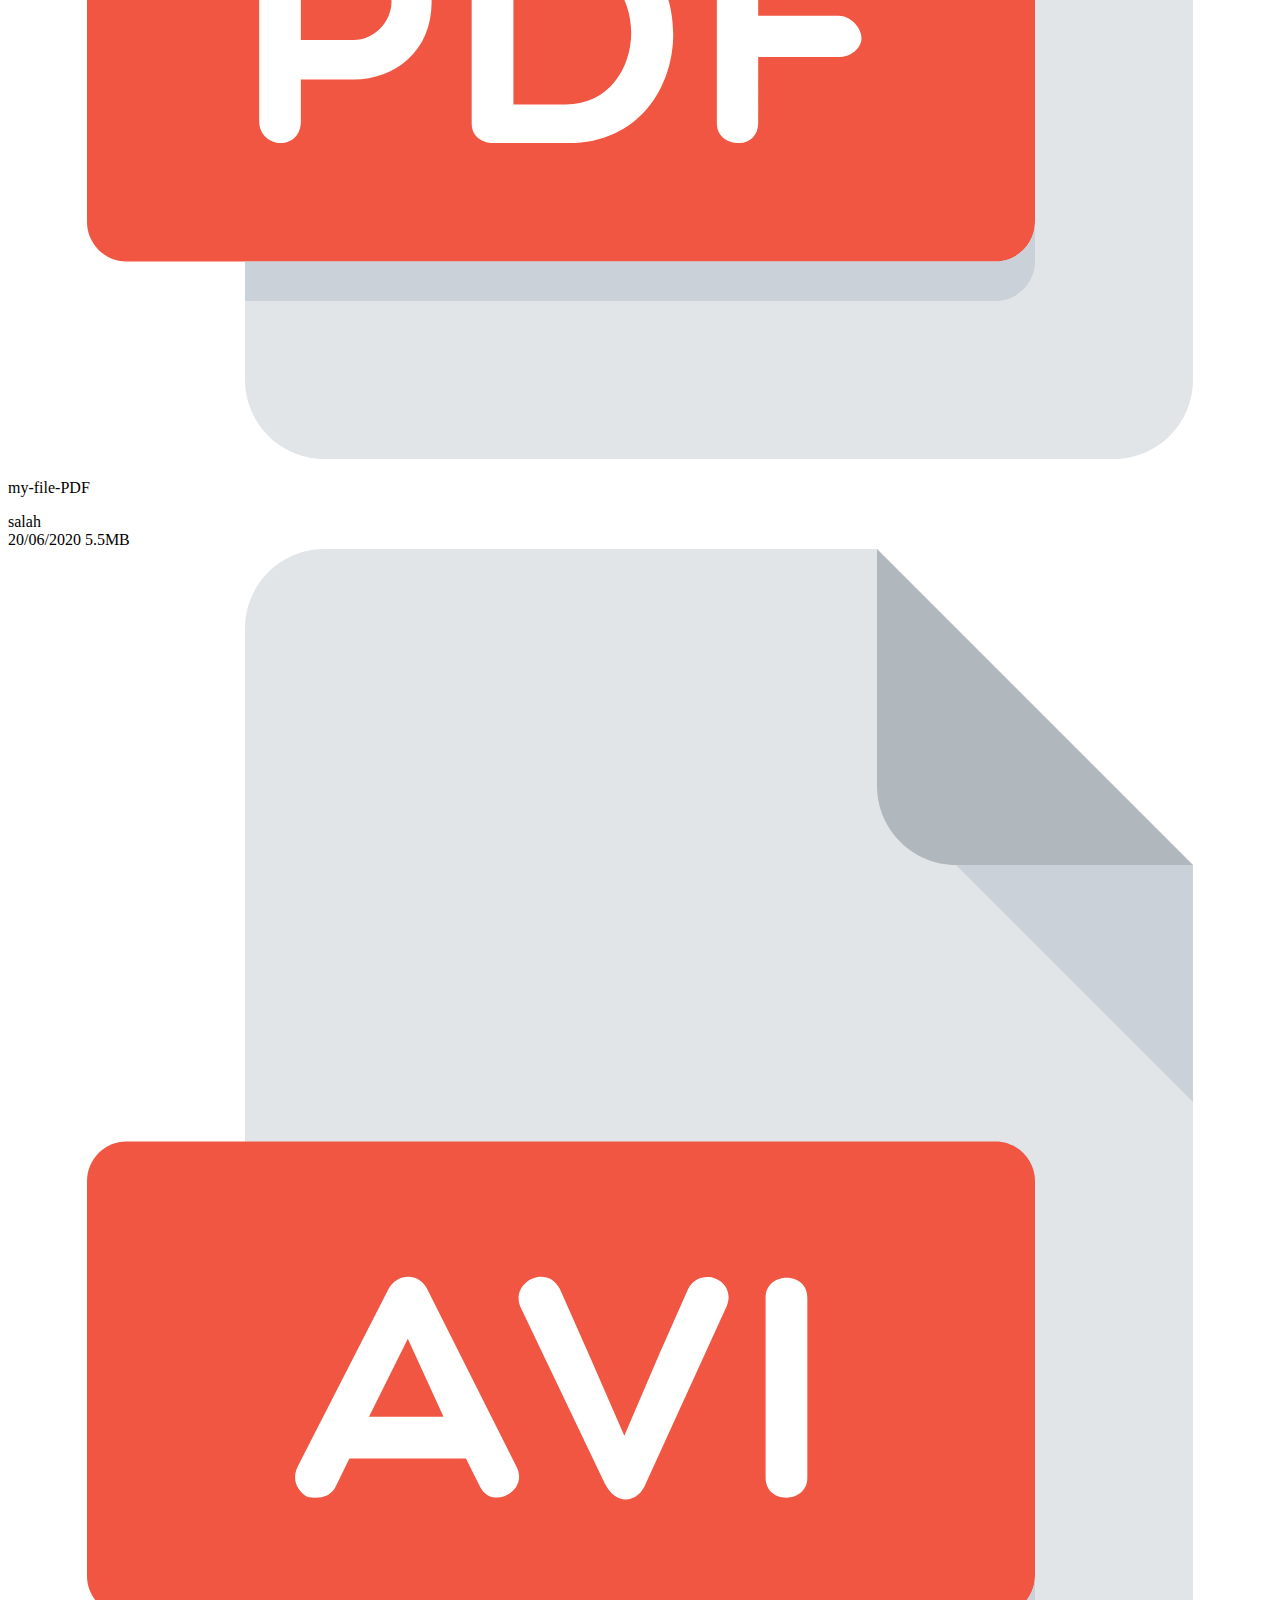
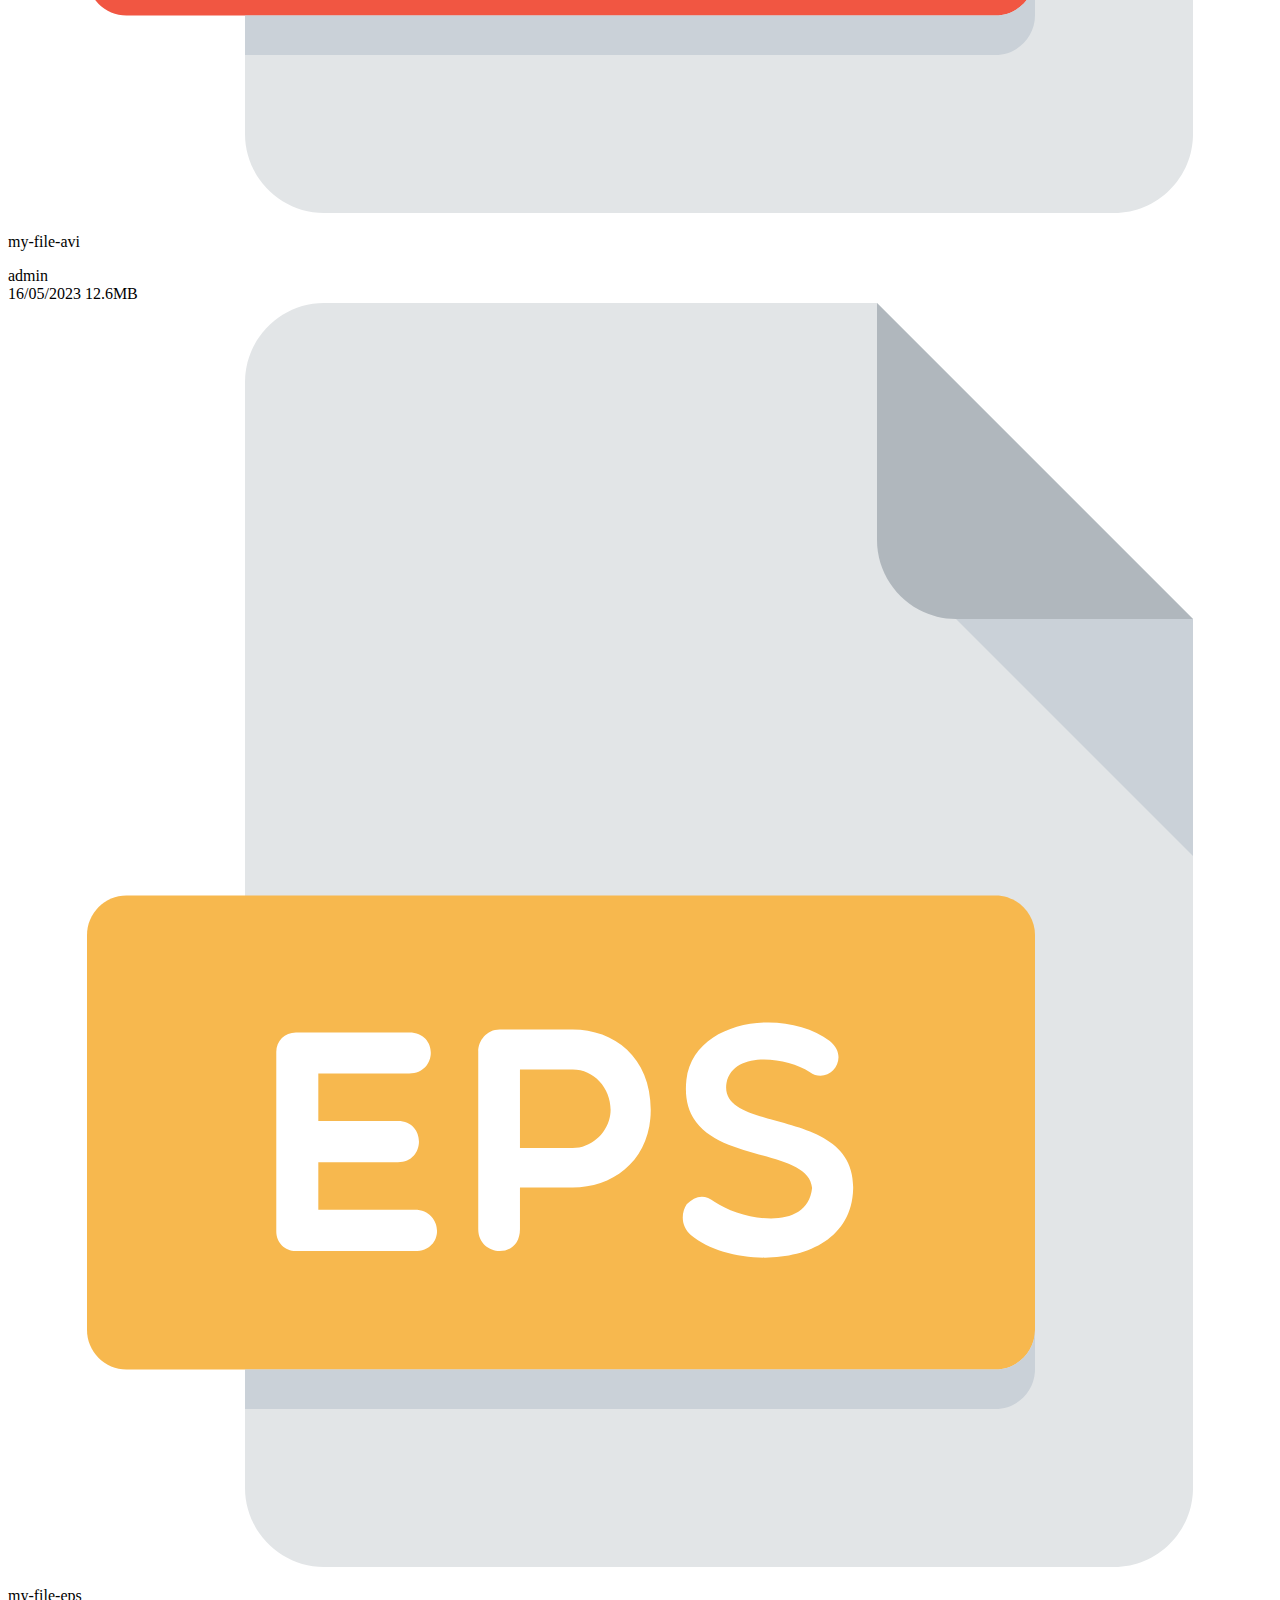
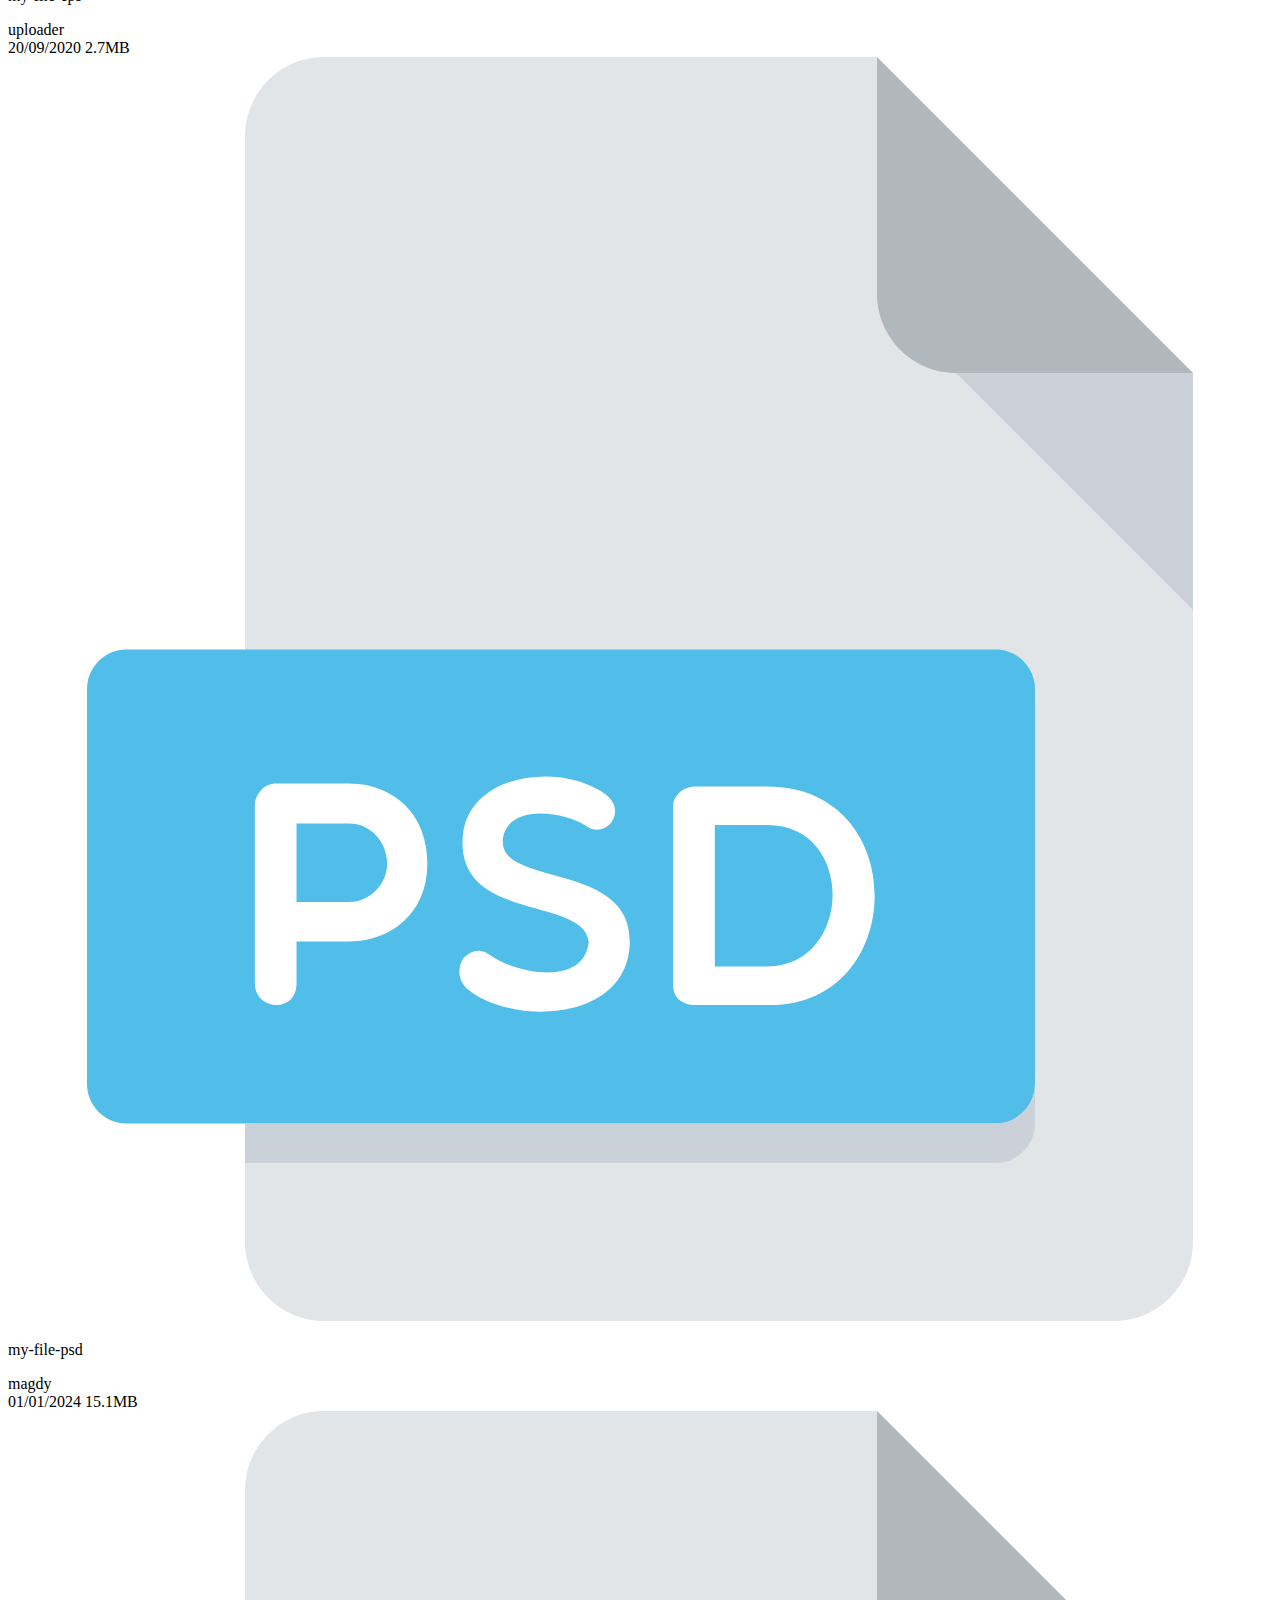
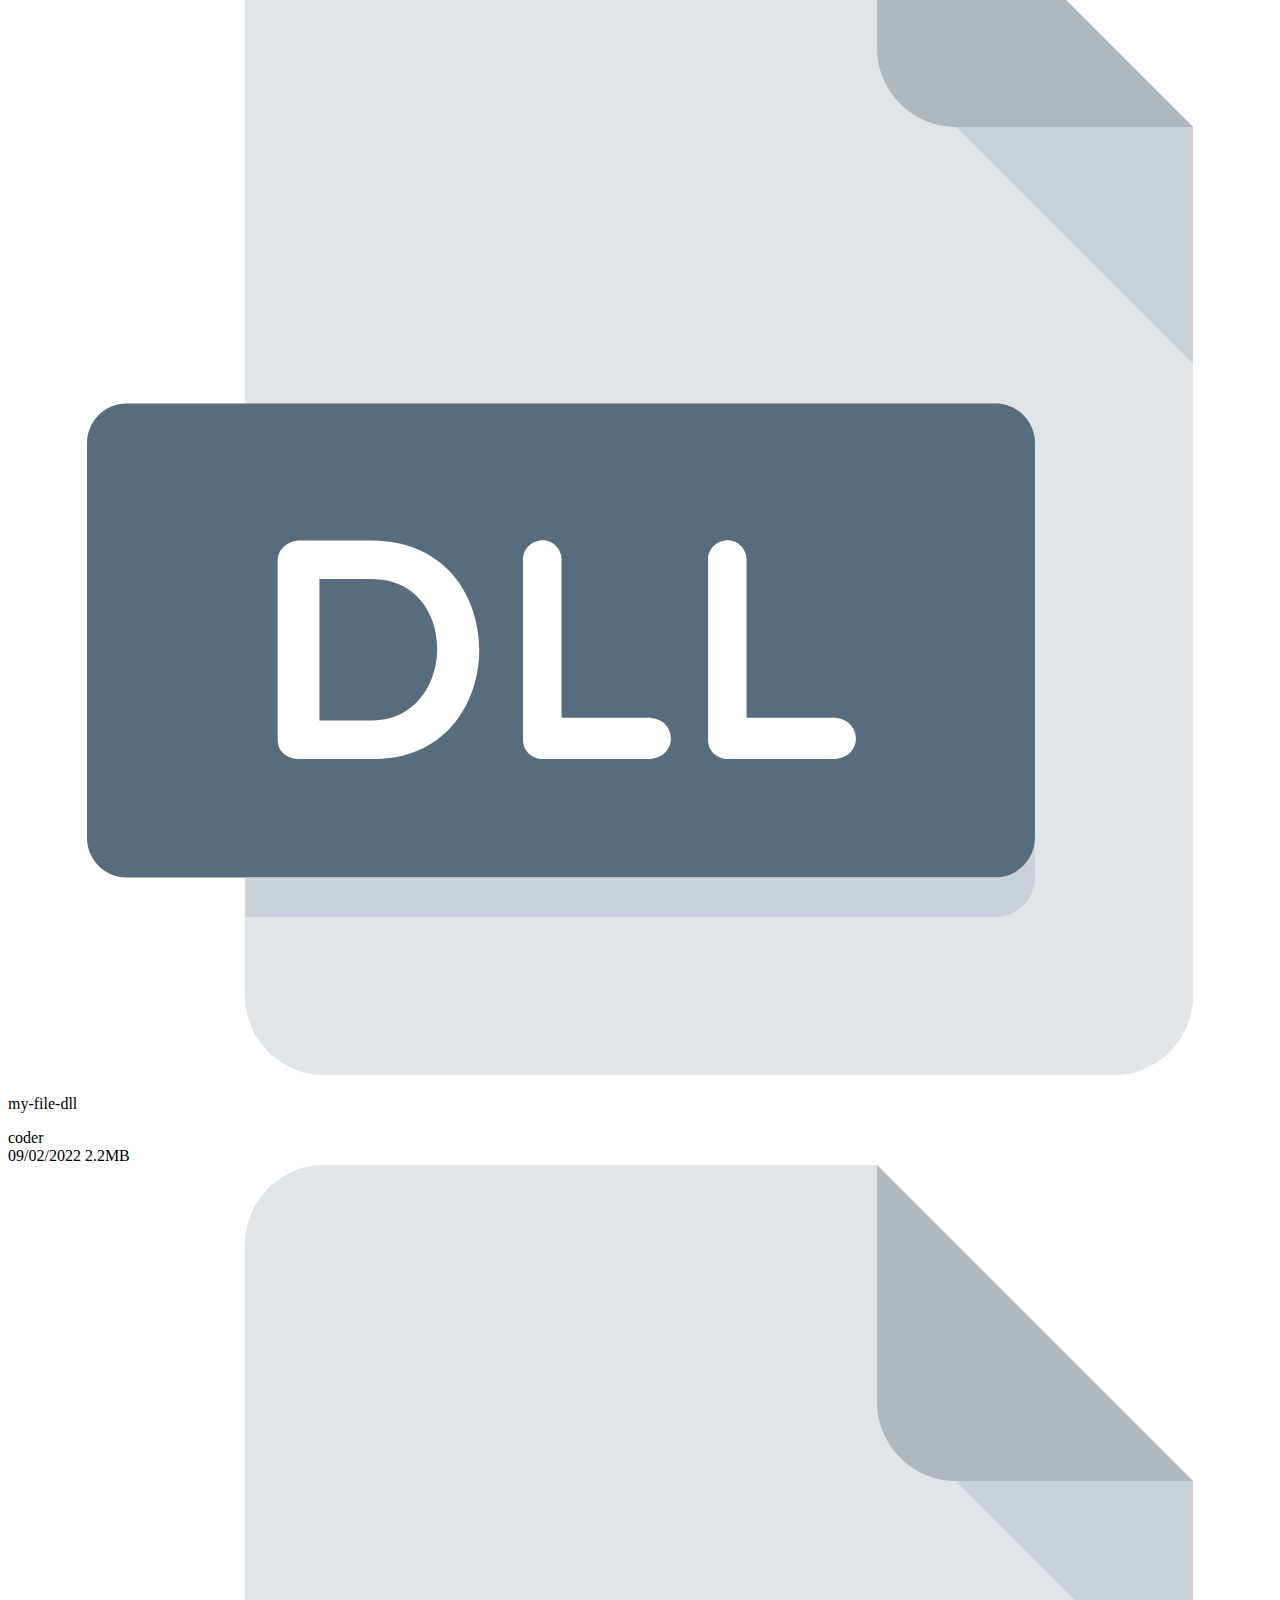
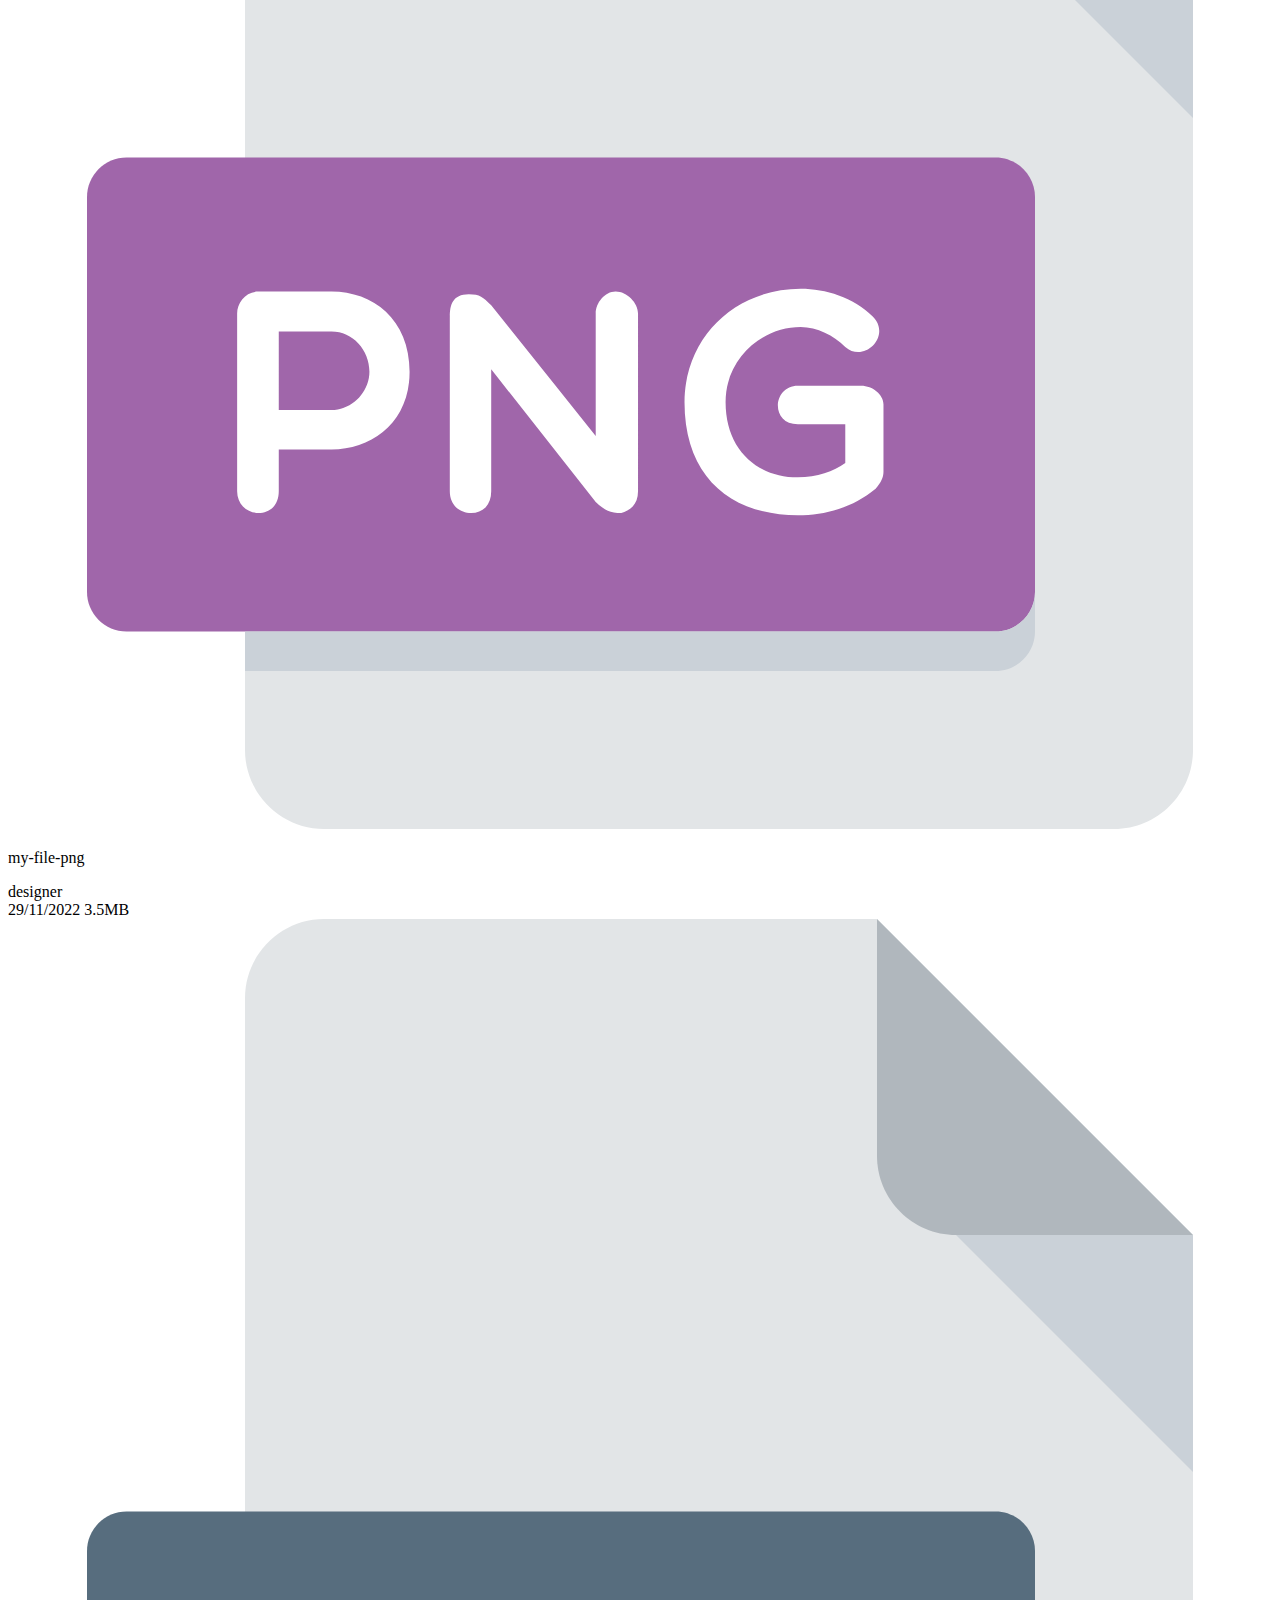
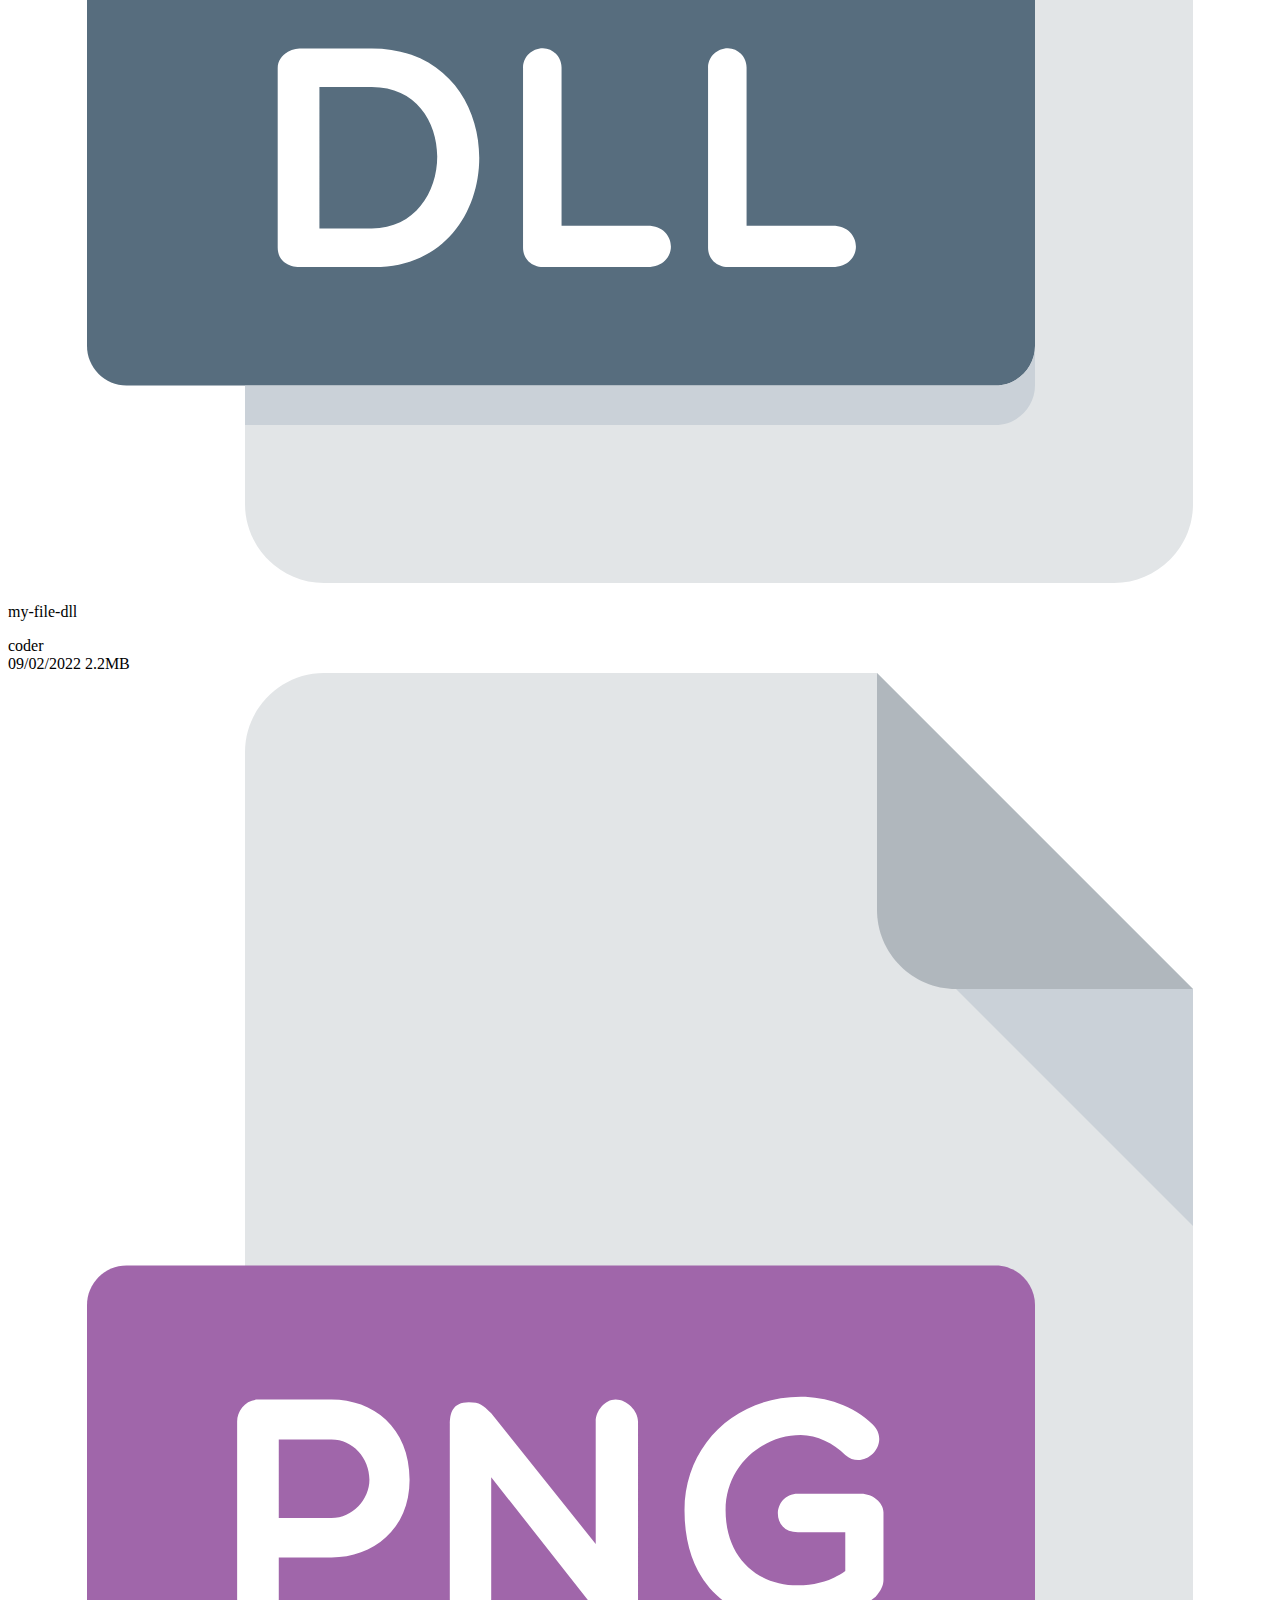
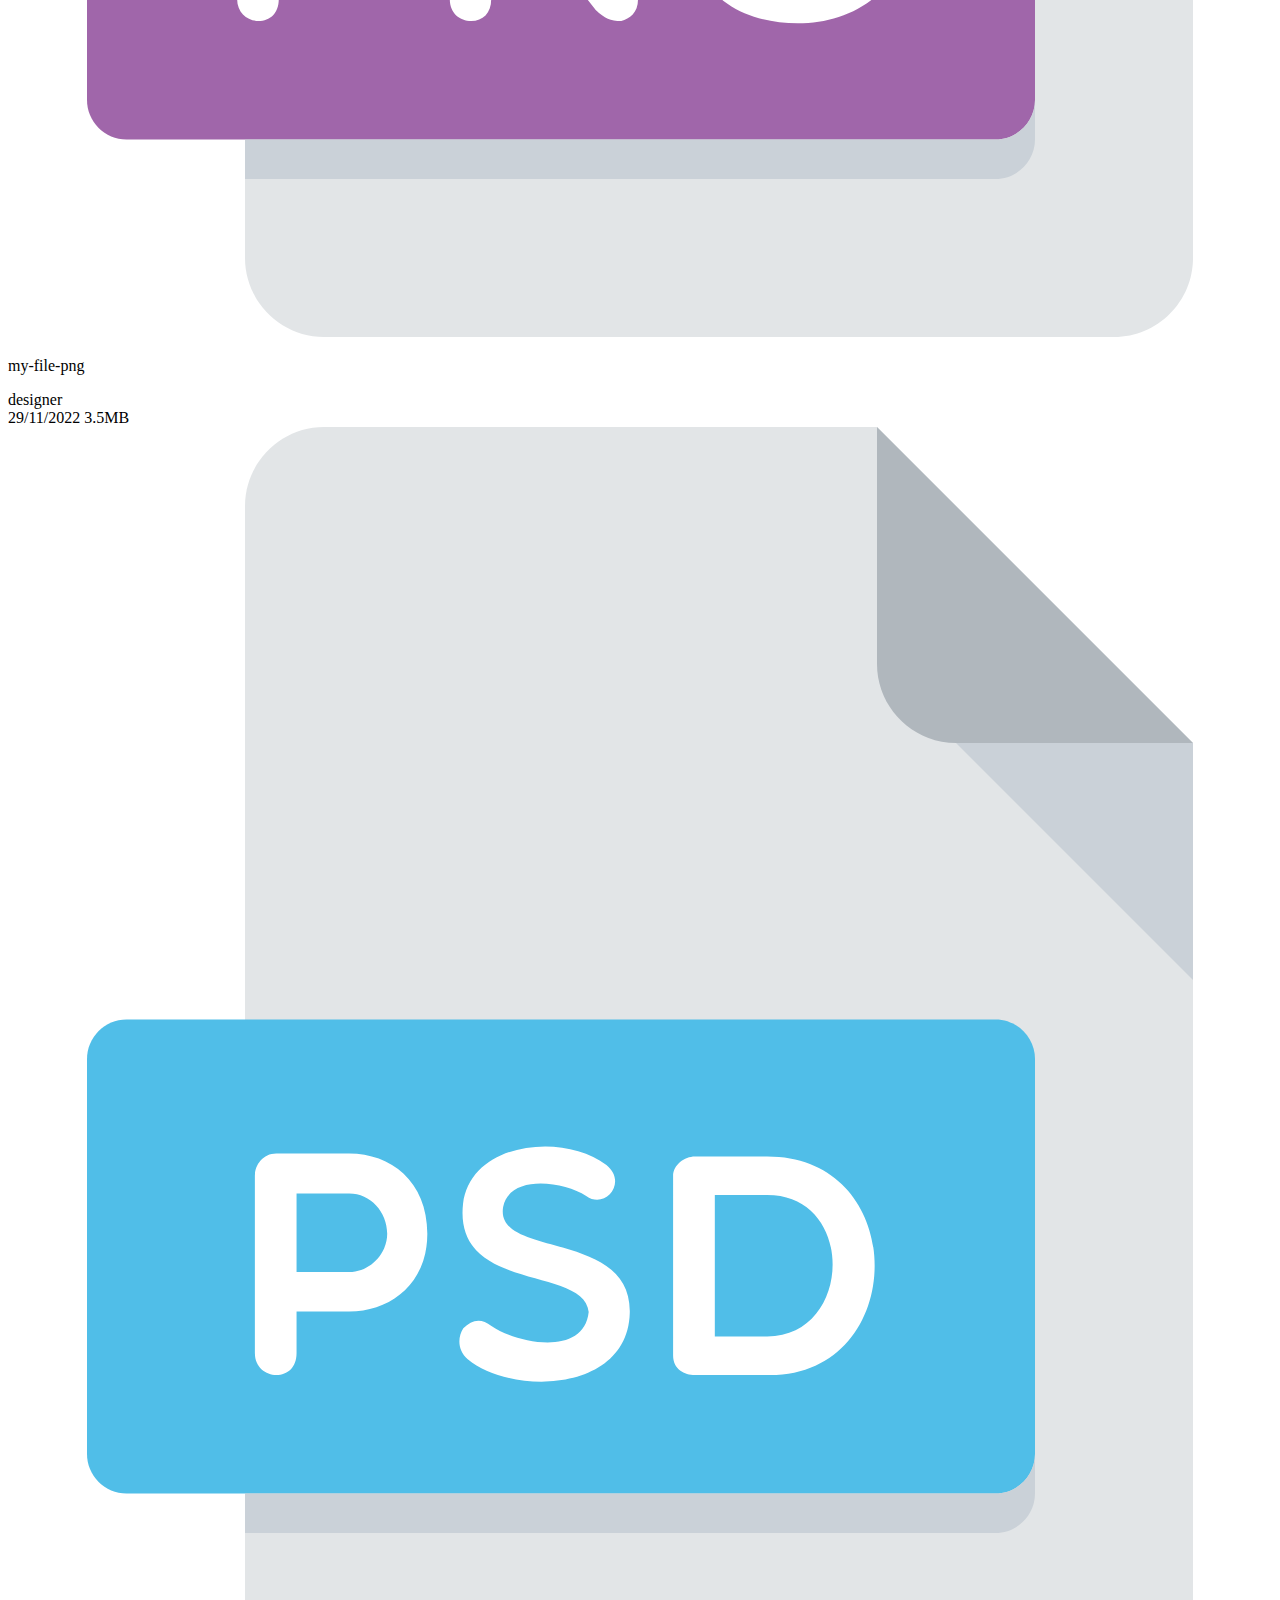
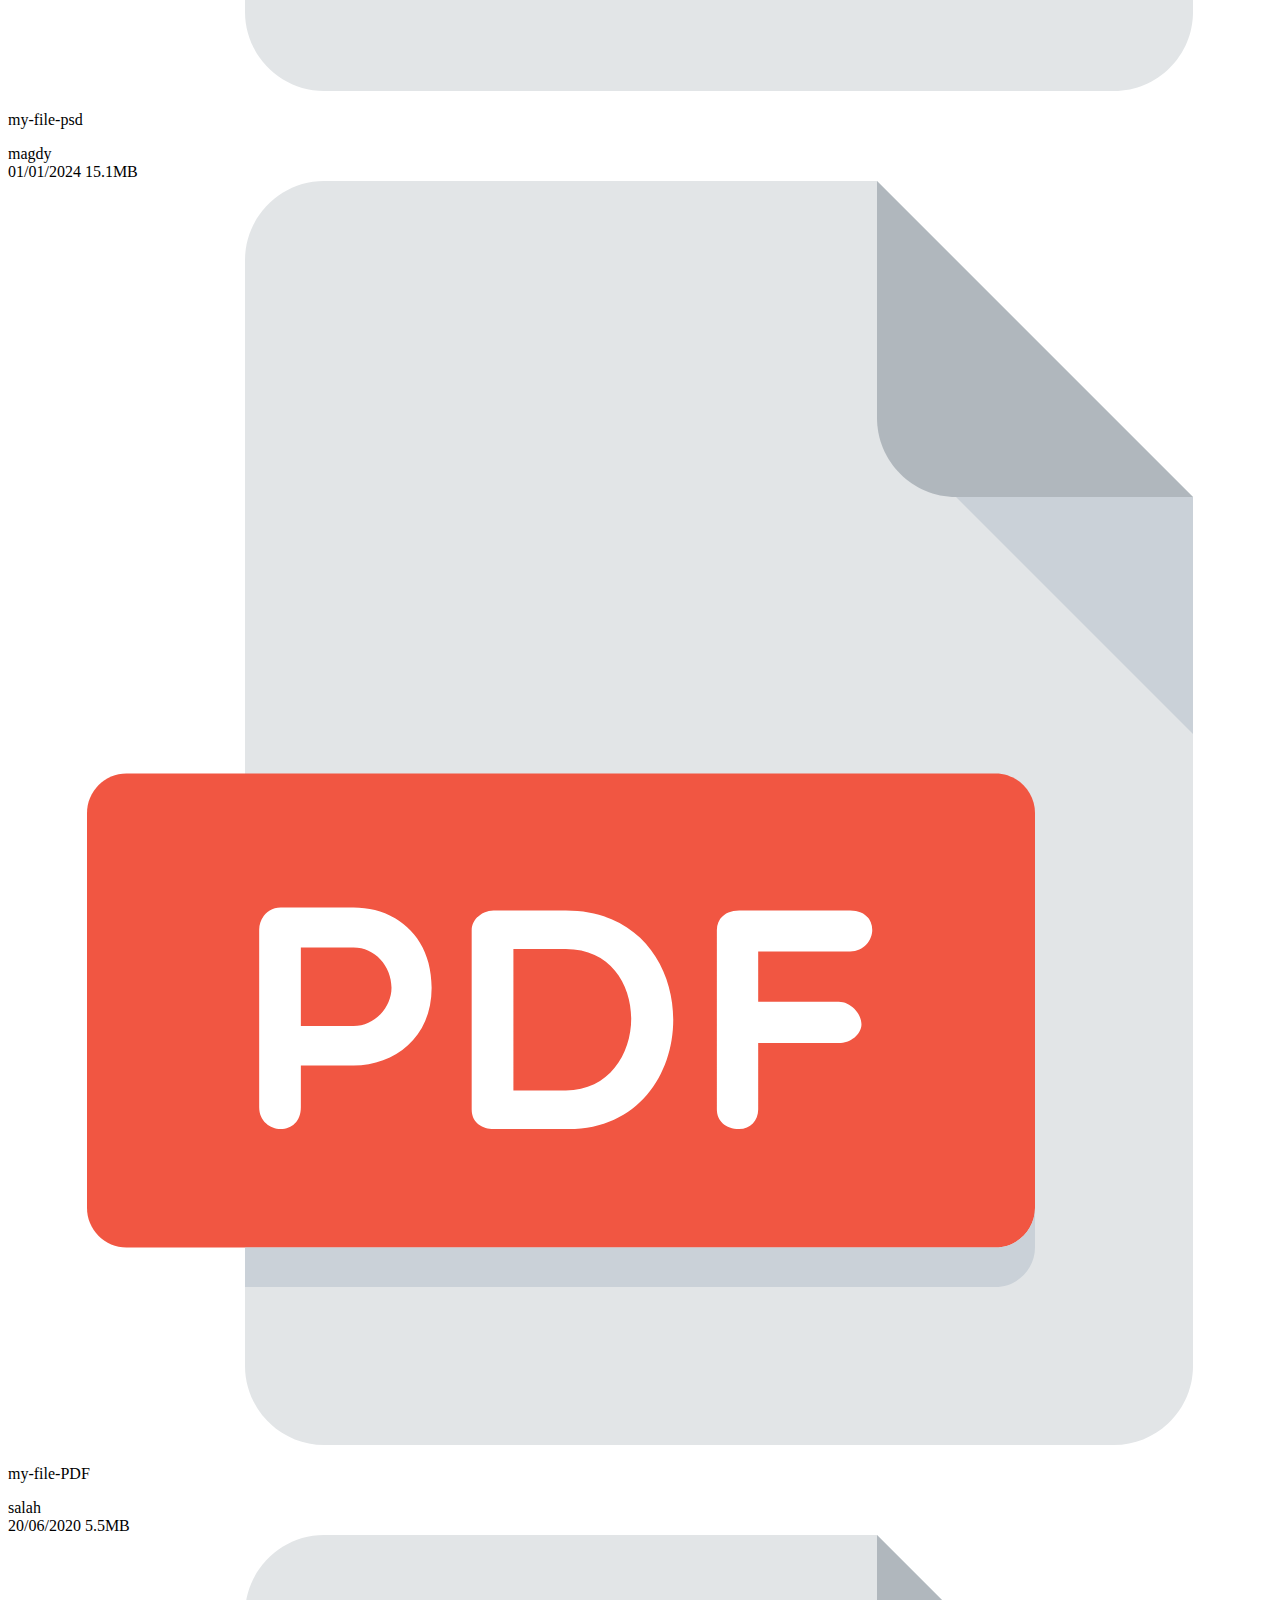
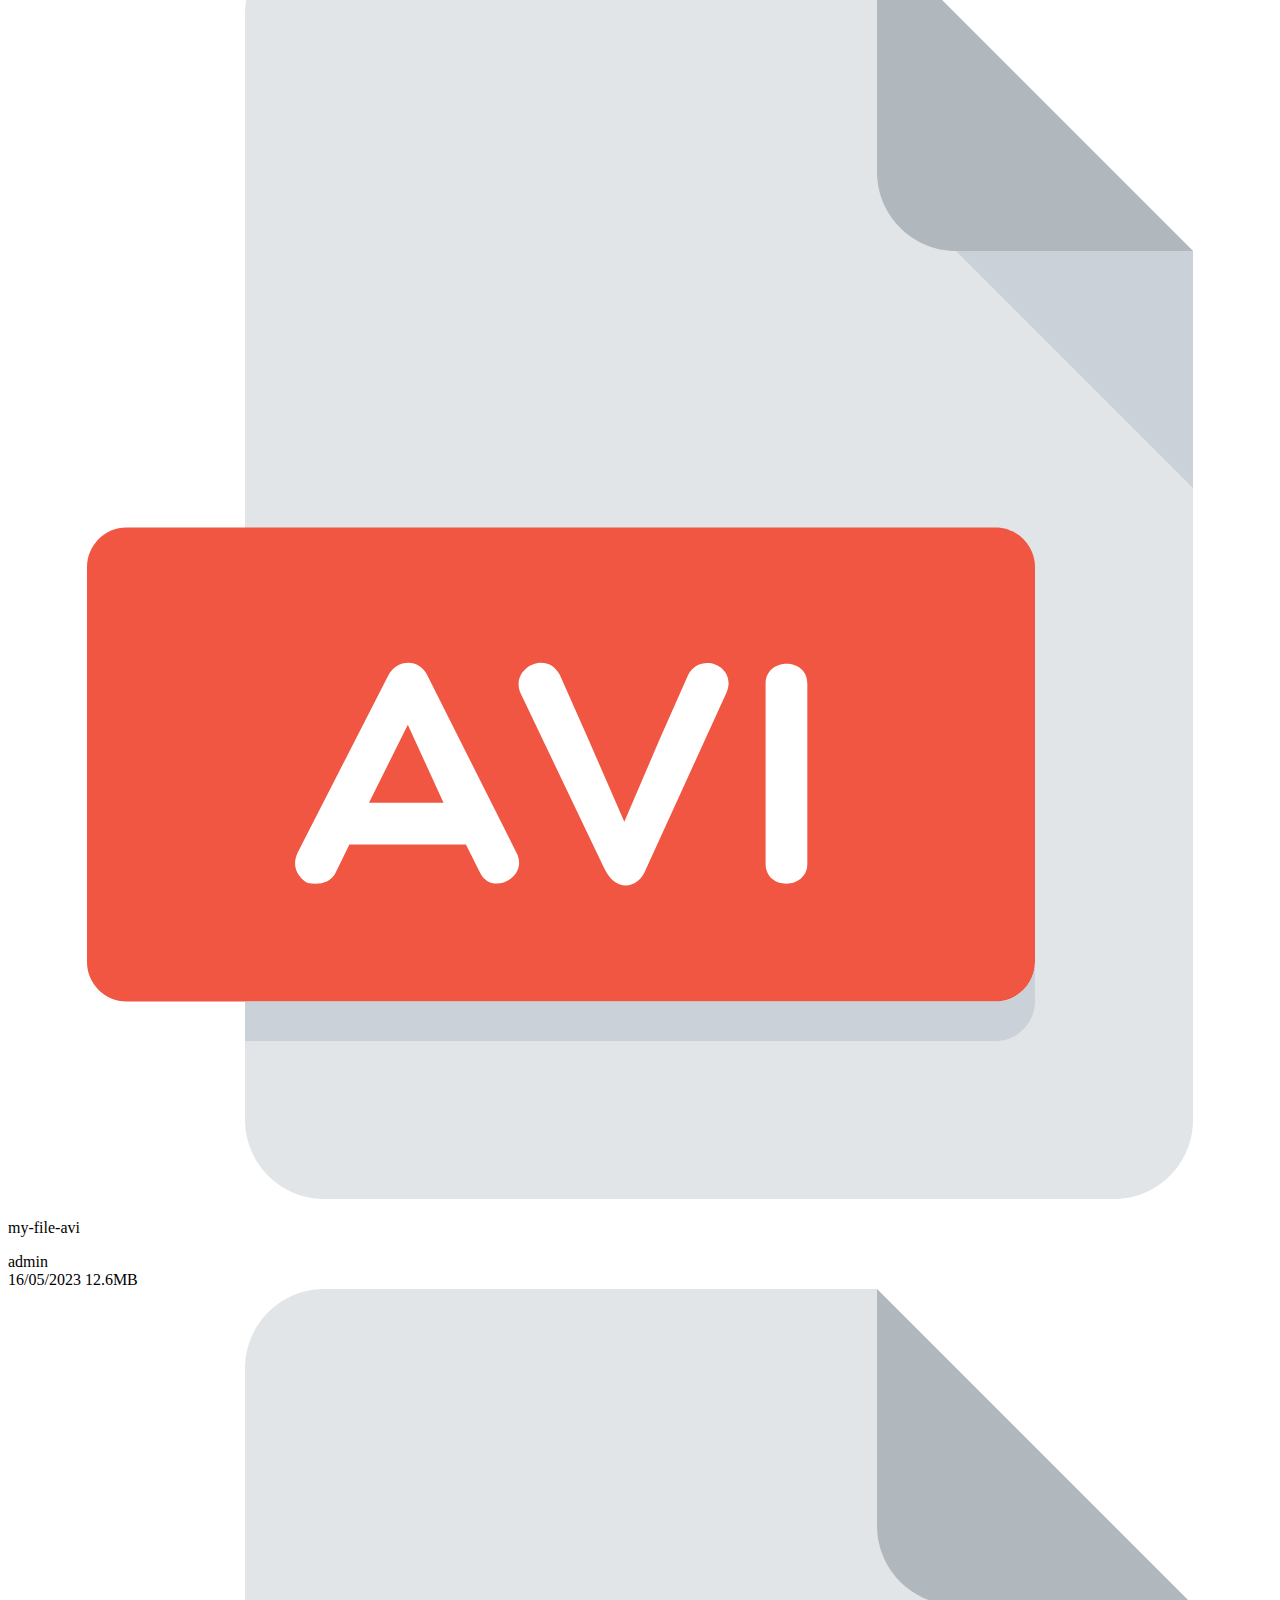
==== commit 29bf92a2: "." ====
--- a/files.html
+++ b/files.html
@@ -123,7 +123,7 @@
         <!-- end head  -->
         <h1 class="txt-trans-capile p-relative m-20 mb-40">files</h1>
         <div class="files-page d-flex m-20 gap-20 align-start f-direc-column-mobile f-direc-row-reverse ">
-            <div class="file-stats d-flex p-20 bg-white min-w-260 rad-10 flex-1 flex-w-w ">
+            <div class="file-stats justify-center d-flex p-20 bg-white min-w-260 rad-10 flex-1 flex-w-w ">
                 <h2 class="txt-trans-capile txt-c-mobile mt-0 w-full">files statistics</h2>
                 <div class="box d-flex align-center mb-15 p-15 border-1-s-eee w-full rad-6">
                     <div class="icon center-flex p-20 bg-less-blue w-20 h-20 mr-10">
@@ -136,37 +136,41 @@
                     <span class="c-grey fs-13 ml-auto">6.5GB</span>
                 </div>
                 <div class="box d-flex align-center mb-15 p-15 border-1-s-eee w-full rad-6">
-                    <div class="icon center-flex p-20 bg-less-blue w-20 h-20 mr-10">
-                        <i class="fa-regular fa-file-pdf fa-lg c-blue"></i>
+                    <div class="icon center-flex p-20 bg-less-green w-20 h-20 mr-10">
+                        <i class="fa-regular fa-images fa-lg c-green"></i>
                     </div>
                     <div class="info">
-                        <p class="m-0 mb-5 fs-13">PDF files</p>
-                        <p class="m-0 c-grey fs-13">130</p>
-                    </div>
-                    <span class="c-grey fs-13 ml-auto">6.5GB</span>
+                        <p class="m-0 mb-5 fs-13 txt-trans-capile">images</p>
+                        <p class="m-0 c-grey fs-13 txt-trans-capile">115 file</p>
+                    </div>
+                    <span class="c-grey fs-13 ml-auto">3.5GB</span>
                 </div>
                 <div class="box d-flex align-center mb-15 p-15 border-1-s-eee w-full rad-6">
-                    <div class="icon center-flex p-20 bg-less-blue w-20 h-20 mr-10">
-                        <i class="fa-regular fa-file-pdf fa-lg c-blue"></i>
+                    <div class="icon center-flex p-20 bg-less-red w-20 h-20 mr-10">
+                        <i class="fa-regular fa-file-word fa-lg c-red"></i>
                     </div>
                     <div class="info">
-                        <p class="m-0 mb-5 fs-13">PDF files</p>
-                        <p class="m-0 c-grey fs-13">130</p>
-                    </div>
-                    <span class="c-grey fs-13 ml-auto">6.5GB</span>
+                        <p class="m-0 mb-5 fs-13 txt-trans-capile">world files</p>
+                        <p class="m-0 c-grey fs-13 txt-trans-capile">110 file</p>
+                    </div>
+                    <span class="c-grey fs-13 ml-auto">4.1GB</span>
                 </div>
                 <div class="box d-flex align-center mb-15 p-15 border-1-s-eee w-full rad-6">
-                    <div class="icon center-flex p-20 bg-less-blue w-20 h-20 mr-10">
-                        <i class="fa-regular fa-file-pdf fa-lg c-blue"></i>
+                    <div class="icon center-flex p-20 bg-less-orange w-20 h-20 mr-10">
+                        <i class="fa-solid fa-file-csv fa-lg c-orange"></i>
                     </div>
                     <div class="info">
-                        <p class="m-0 mb-5 fs-13">PDF files</p>
-                        <p class="m-0 c-grey fs-13">130</p>
-                    </div>
-                    <span class="c-grey fs-13 ml-auto">6.5GB</span>
+                        <p class="m-0 mb-5 fs-13 txt-trans-capile">CSV files</p>
+                        <p class="m-0 c-grey fs-13 txt-trans-capile">99 files</p>
+                    </div>
+                    <span class="c-grey fs-13 ml-auto">2.9GB</span>
+                </div>
+                <div class="upload transi-03 bettwen-center-flex btn-shape bg-blue p-10-important fs-13 txt-trans-capile">
+                    <i class="fa-solid fa-angles-up mr-10 fs-13"></i>
+                    upload
                 </div>
             </div>
-            <div class="files gap-20 flex-3 d-grid grid-t-columns-re-au-fill-min-max-200-1fr">
+            <div class="files w-full gap-20 flex-3 d-grid grid-t-columns-re-au-fill-min-max-200-1fr">
                 <div class="file bg-white rad-6 p-15">
                     <div class="head p-relative txt-c border-b-1-s-eee pb-10">
                         <i class="fa-solid fa-download c-grey p-absolute top-0 left-0"></i>
